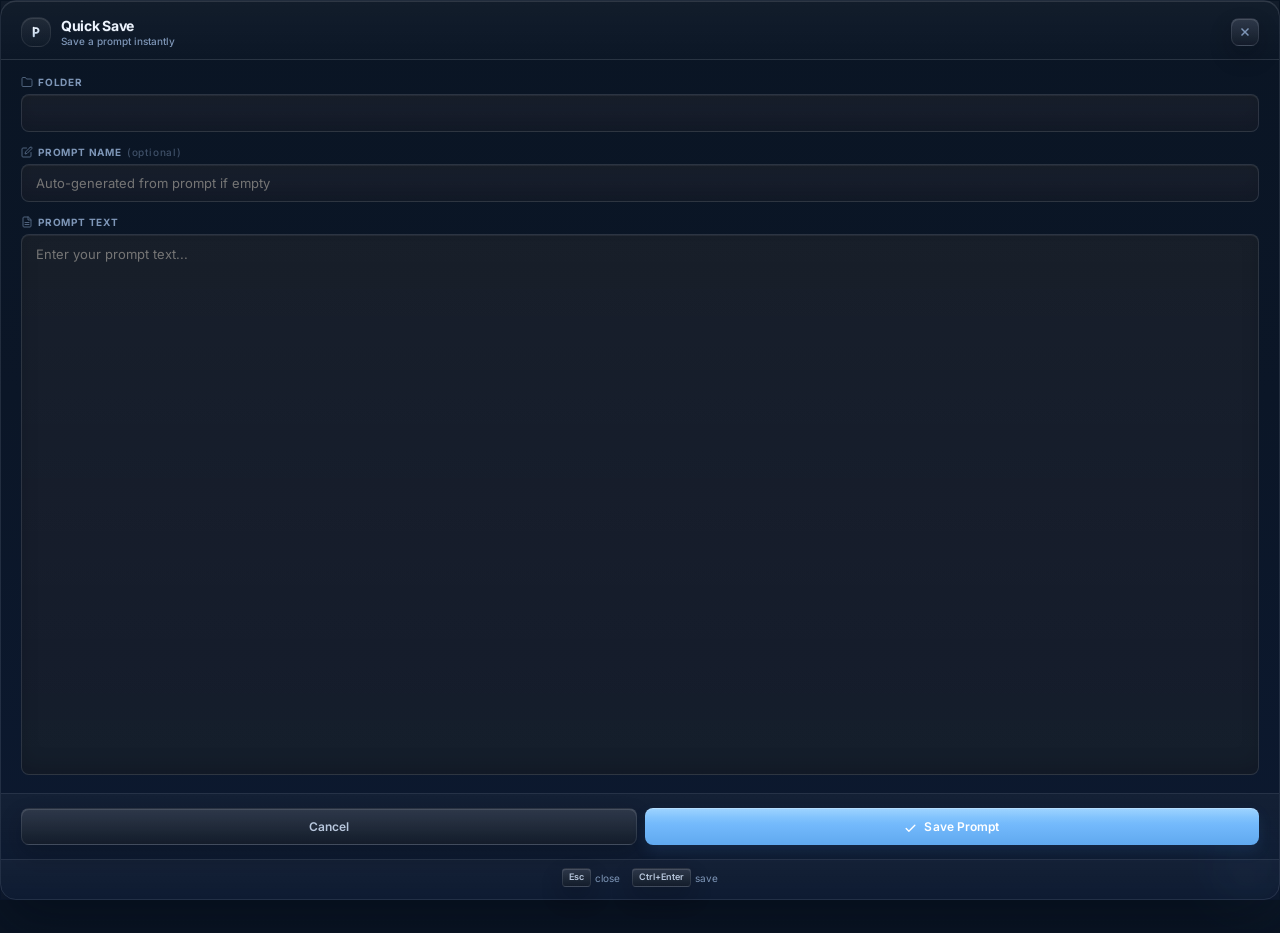
==== renderer/quicksave.html @ 8a91f0d0 "refine app chrome and branding" ====
<!DOCTYPE html>
<html lang="en" data-theme="dark">

<head>
    <meta charset="UTF-8">
    <meta name="viewport" content="width=device-width, initial-scale=1.0">
    <title>Quick Save</title>
    <link rel="preconnect" href="https://fonts.googleapis.com">
    <link rel="preconnect" href="https://fonts.gstatic.com" crossorigin>
    <link href="https://fonts.googleapis.com/css2?family=Inter:wght@300;400;500;600;700&display=swap" rel="stylesheet">
    <style>
        :root {
            --font: 'Inter', -apple-system, BlinkMacSystemFont, sans-serif;
            --bg-base: #0f1117;
            --bg-surface: #161822;
            --bg-elevated: #1c1f2e;
            --bg-input: #13151f;
            --border: rgba(255, 255, 255, 0.06);
            --border-focus: #5b8af5;
            --text-primary: #e8eaf0;
            --text-secondary: #8b90aa;
            --text-tertiary: #585d78;
            --accent: #5b8af5;
            --accent-hover: #4a7aee;
            --accent-glow: rgba(91, 138, 245, 0.15);
            --accent-subtle: rgba(91, 138, 245, 0.08);
            --danger: #e53e3e;
            --success: #38c97a;
            --radius: 12px;
            --radius-sm: 10px;
            --radius-xs: 8px;
            --transition: all 200ms cubic-bezier(0.4, 0, 0.2, 1);
        }

        * {
            margin: 0;
            padding: 0;
            box-sizing: border-box;
        }

        body {
            font-family: var(--font);
            background: var(--bg-base);
            color: var(--text-primary);
            display: flex;
            flex-direction: column;
            height: 100vh;
            overflow: hidden;
            border-radius: 16px;
            border: 1px solid var(--border);
            animation: windowEntry 0.35s cubic-bezier(0.34, 1.56, 0.64, 1) both;
        }

        @keyframes windowEntry {
            from {
                opacity: 0;
                transform: scale(0.92) translateY(8px);
            }

            to {
                opacity: 1;
                transform: scale(1) translateY(0);
            }
        }

        /* ─── Header ─── */
        .qs-header {
            display: flex;
            align-items: center;
            justify-content: space-between;
            padding: 16px 20px 12px;
            cursor: move;
            border-bottom: 1px solid var(--border);
            background: linear-gradient(180deg, rgba(91, 138, 245, 0.04) 0%, transparent 100%);
        }

        .qs-brand {
            display: flex;
            align-items: center;
            gap: 10px;
        }

        .qs-icon-wrap {
            width: 32px;
            height: 32px;
            background: var(--accent-subtle);
            border: 1px solid rgba(91, 138, 245, 0.15);
            border-radius: var(--radius-xs);
            display: flex;
            align-items: center;
            justify-content: center;
        }

        .qs-icon-wrap svg {
            width: 16px;
            height: 16px;
            color: var(--accent);
        }

        .qs-title {
            font-size: 14px;
            font-weight: 700;
            color: var(--text-primary);
            letter-spacing: -0.2px;
        }

        .qs-subtitle {
            font-size: 10px;
            font-weight: 500;
            color: var(--text-tertiary);
            margin-top: 1px;
        }

        .qs-close {
            width: 28px;
            height: 28px;
            border: none;
            background: transparent;
            color: var(--text-tertiary);
            border-radius: var(--radius-xs);
            cursor: pointer;
            display: flex;
            align-items: center;
            justify-content: center;
            transition: var(--transition);
        }

        .qs-close:hover {
            background: rgba(229, 62, 62, 0.12);
            color: var(--danger);
        }

        /* ─── Body ─── */
        .qs-body {
            flex: 1;
            padding: 16px 20px;
            display: flex;
            flex-direction: column;
            gap: 14px;
            overflow-y: auto;
        }

        /* ─── Fields ─── */
        .qs-field {
            position: relative;
        }

        .qs-field label {
            display: flex;
            align-items: center;
            gap: 5px;
            font-size: 10px;
            font-weight: 700;
            letter-spacing: 0.8px;
            text-transform: uppercase;
            color: var(--text-tertiary);
            margin-bottom: 6px;
        }

        .qs-field label svg {
            width: 12px;
            height: 12px;
            opacity: 0.6;
        }

        .qs-field select,
        .qs-field input,
        .qs-field textarea {
            width: 100%;
            background: var(--bg-input);
            border: 1px solid var(--border);
            color: var(--text-primary);
            font-family: var(--font);
            font-size: 13px;
            font-weight: 400;
            padding: 10px 14px;
            border-radius: var(--radius-xs);
            outline: none;
            transition: var(--transition);
            resize: none;
        }

        .qs-field select:hover,
        .qs-field input:hover,
        .qs-field textarea:hover {
            border-color: rgba(255, 255, 255, 0.1);
        }

        .qs-field select:focus,
        .qs-field input:focus,
        .qs-field textarea:focus {
            border-color: var(--border-focus);
            box-shadow: 0 0 0 3px var(--accent-glow);
            background: var(--bg-elevated);
        }

        .qs-field textarea {
            flex: 1;
            min-height: 180px;
            line-height: 1.5;
        }

        .qs-field select {
            cursor: pointer;
            -webkit-appearance: none;
            appearance: none;
            background-image: url("data:image/svg+xml,%3Csvg xmlns='http://www.w3.org/2000/svg' width='12' height='12' viewBox='0 0 24 24' fill='none' stroke='%235b8af5' stroke-width='2.5'%3E%3Cpolyline points='6 9 12 15 18 9'/%3E%3C/svg%3E");
            background-repeat: no-repeat;
            background-position: right 12px center;
            padding-right: 32px;
        }

        /* ─── Footer ─── */
        .qs-footer {
            display: flex;
            gap: 8px;
            padding: 14px 20px;
            margin-top: 2px;
            border-top: 1px solid var(--border);
        }

        .qs-btn {
            flex: 1;
            padding: 10px;
            border: none;
            border-radius: var(--radius-xs);
            font-family: var(--font);
            font-size: 12px;
            font-weight: 600;
            cursor: pointer;
            transition: var(--transition);
            letter-spacing: 0.1px;
        }

        .qs-btn-cancel {
            background: var(--bg-elevated);
            color: var(--text-secondary);
            border: 1px solid var(--border);
        }

        .qs-btn-cancel:hover {
            background: rgba(255, 255, 255, 0.04);
            color: var(--text-primary);
            border-color: rgba(255, 255, 255, 0.1);
        }

        .qs-btn-save {
            background: linear-gradient(135deg, var(--accent) 0%, #4a7aee 100%);
            color: white;
            box-shadow: 0 2px 8px var(--accent-glow);
            position: relative;
            overflow: hidden;
        }

        .qs-btn-save::before {
            content: '';
            position: absolute;
            inset: 0;
            background: linear-gradient(135deg, rgba(255, 255, 255, 0.1) 0%, transparent 60%);
            opacity: 0;
            transition: opacity 200ms;
        }

        .qs-btn-save:hover {
            transform: translateY(-1px);
            box-shadow: 0 4px 16px rgba(91, 138, 245, 0.3);
        }

        .qs-btn-save:hover::before {
            opacity: 1;
        }

        .qs-btn-save:active {
            transform: translateY(0);
        }

        .qs-btn-save .btn-icon {
            display: inline-flex;
            margin-right: 4px;
            vertical-align: middle;
        }

        .qs-btn-save .btn-icon svg {
            width: 13px;
            height: 13px;
        }

        /* ─── Hint Bar ─── */
        .qs-hint {
            display: flex;
            align-items: center;
            justify-content: center;
            gap: 12px;
            font-size: 10px;
            color: var(--text-tertiary);
            padding: 8px 20px 12px;
            border-top: 1px solid var(--border);
            background: rgba(255, 255, 255, 0.01);
        }

        .qs-hint span {
            display: flex;
            align-items: center;
            gap: 4px;
        }

        kbd {
            display: inline-flex;
            align-items: center;
            padding: 2px 6px;
            font-size: 9px;
            font-family: var(--font);
            font-weight: 600;
            background: var(--bg-elevated);
            border: 1px solid var(--border);
            border-radius: 4px;
            color: var(--text-secondary);
            line-height: 1.4;
        }

        /* ─── Toast ─── */
        .qs-toast {
            position: fixed;
            bottom: 16px;
            left: 50%;
            transform: translateX(-50%) translateY(50px);
            background: var(--success);
            color: white;
            padding: 8px 20px;
            border-radius: 20px;
            font-size: 12px;
            font-weight: 600;
            opacity: 0;
            transition: all 350ms cubic-bezier(0.34, 1.56, 0.64, 1);
            pointer-events: none;
            display: flex;
            align-items: center;
            gap: 6px;
            box-shadow: 0 4px 16px rgba(56, 201, 122, 0.3);
        }

        .qs-toast svg {
            width: 14px;
            height: 14px;
        }

        .qs-toast.visible {
            transform: translateX(-50%) translateY(0);
            opacity: 1;
        }

        /* ─── Scrollbar ─── */
        ::-webkit-scrollbar {
            width: 4px;
        }

        ::-webkit-scrollbar-track {
            background: transparent;
        }

        ::-webkit-scrollbar-thumb {
            background: rgba(255, 255, 255, 0.08);
            border-radius: 2px;
        }
    </style>
    <style>
        [data-theme="dark"] {
            --bg-base: #08111d;
            --bg-surface: rgba(16, 26, 42, 0.76);
            --bg-elevated: rgba(12, 22, 36, 0.92);
            --bg-input: rgba(10, 19, 33, 0.94);
            --border: rgba(223, 238, 255, 0.14);
            --border-focus: rgba(121, 191, 255, 0.44);
            --text-primary: #eef5ff;
            --text-secondary: #b8c7dd;
            --text-tertiary: #7e96b7;
            --accent: #79bfff;
            --accent-hover: #9bd2ff;
            --accent-glow: rgba(121, 191, 255, 0.22);
            --accent-subtle: rgba(121, 191, 255, 0.14);
            --danger: #ff7f8c;
            --success: #6fe0a7;
            --shell-face: linear-gradient(180deg, rgba(255, 255, 255, 0.16) 0%, rgba(255, 255, 255, 0.05) 26%, rgba(255, 255, 255, 0.02) 100%),
                linear-gradient(160deg, rgba(22, 37, 61, 0.88) 0%, rgba(9, 17, 31, 0.96) 100%);
            --button-face: linear-gradient(180deg, rgba(255, 255, 255, 0.14) 0%, rgba(255, 255, 255, 0.035) 100%),
                linear-gradient(180deg, rgba(23, 37, 60, 0.9) 0%, rgba(11, 19, 33, 0.96) 100%);
            --button-face-pressed: linear-gradient(180deg, rgba(255, 255, 255, 0.04) 0%, rgba(255, 255, 255, 0.01) 100%),
                linear-gradient(180deg, rgba(10, 17, 30, 0.99) 0%, rgba(17, 29, 46, 0.92) 100%);
            --button-accent: linear-gradient(180deg, rgba(255, 255, 255, 0.24) 0%, rgba(255, 255, 255, 0.06) 34%, rgba(255, 255, 255, 0) 100%),
                linear-gradient(180deg, #8ccaff 0%, #5eaaf8 48%, #3475c9 100%);
            --button-accent-hover: linear-gradient(180deg, rgba(255, 255, 255, 0.28) 0%, rgba(255, 255, 255, 0.08) 34%, rgba(255, 255, 255, 0) 100%),
                linear-gradient(180deg, #9fd6ff 0%, #70bbff 48%, #3f87db 100%);
            --input-face: linear-gradient(180deg, rgba(255, 255, 255, 0.085) 0%, rgba(255, 255, 255, 0.02) 100%),
                linear-gradient(180deg, rgba(10, 19, 33, 0.98) 0%, rgba(17, 28, 45, 0.9) 100%);
            --shadow-soft: 0 14px 30px rgba(3, 9, 22, 0.34),
                -6px -6px 18px rgba(129, 177, 235, 0.08),
                inset 0 1px 0 rgba(255, 255, 255, 0.12);
            --shadow-button: 10px 12px 24px rgba(0, 0, 0, 0.36),
                -8px -8px 20px rgba(113, 167, 226, 0.07),
                inset 1px 1px 0 rgba(255, 255, 255, 0.16),
                inset -10px -10px 18px rgba(255, 255, 255, 0.02);
            --shadow-inset: inset 12px 12px 22px rgba(2, 8, 20, 0.28),
                inset -10px -10px 18px rgba(122, 173, 230, 0.05),
                inset 1px 1px 0 rgba(255, 255, 255, 0.08);
            --shadow-strong: 0 42px 90px rgba(1, 8, 22, 0.58),
                -18px -18px 40px rgba(117, 173, 236, 0.09),
                inset 1px 1px 0 rgba(255, 255, 255, 0.2);
        }

        [data-theme="light"] {
            --bg-base: #dce6f3;
            --bg-surface: rgba(249, 252, 255, 0.78);
            --bg-elevated: rgba(240, 245, 252, 0.94);
            --bg-input: rgba(236, 242, 250, 0.95);
            --border: rgba(255, 255, 255, 0.72);
            --border-focus: rgba(75, 143, 221, 0.34);
            --text-primary: #17324d;
            --text-secondary: #516884;
            --text-tertiary: #7c91ab;
            --accent: #4b8fdd;
            --accent-hover: #347fd2;
            --accent-glow: rgba(75, 143, 221, 0.18);
            --accent-subtle: rgba(75, 143, 221, 0.12);
            --danger: #d95065;
            --success: #2d9b63;
            --shell-face: linear-gradient(180deg, rgba(255, 255, 255, 0.98) 0%, rgba(255, 255, 255, 0.76) 100%),
                linear-gradient(160deg, rgba(242, 247, 253, 0.95) 0%, rgba(229, 236, 246, 0.92) 100%);
            --button-face: linear-gradient(180deg, rgba(255, 255, 255, 0.98) 0%, rgba(255, 255, 255, 0.72) 100%),
                linear-gradient(180deg, rgba(238, 244, 252, 0.99) 0%, rgba(224, 232, 244, 0.92) 100%);
            --button-face-pressed: linear-gradient(180deg, rgba(255, 255, 255, 0.42) 0%, rgba(255, 255, 255, 0.08) 100%),
                linear-gradient(180deg, rgba(222, 230, 242, 0.98) 0%, rgba(235, 241, 249, 0.94) 100%);
            --button-accent: linear-gradient(180deg, rgba(255, 255, 255, 0.9) 0%, rgba(255, 255, 255, 0.22) 30%, rgba(255, 255, 255, 0) 100%),
                linear-gradient(180deg, #89c7ff 0%, #4f97e4 46%, #2e70bc 100%);
            --button-accent-hover: linear-gradient(180deg, rgba(255, 255, 255, 0.94) 0%, rgba(255, 255, 255, 0.28) 30%, rgba(255, 255, 255, 0) 100%),
                linear-gradient(180deg, #9cd3ff 0%, #5ea7f3 46%, #347dcb 100%);
            --input-face: linear-gradient(180deg, rgba(255, 255, 255, 0.98) 0%, rgba(255, 255, 255, 0.64) 100%),
                linear-gradient(180deg, rgba(235, 241, 249, 0.99) 0%, rgba(224, 232, 244, 0.9) 100%);
            --shadow-soft: 8px 8px 16px rgba(171, 186, 212, 0.45),
                -8px -8px 16px rgba(255, 255, 255, 0.94),
                inset 1px 1px 0 rgba(255, 255, 255, 0.9);
            --shadow-button: 10px 10px 20px rgba(183, 196, 221, 0.55),
                -10px -10px 18px rgba(255, 255, 255, 0.98),
                inset 1px 1px 0 rgba(255, 255, 255, 0.98);
            --shadow-inset: inset 10px 10px 20px rgba(181, 194, 219, 0.45),
                inset -10px -10px 18px rgba(255, 255, 255, 0.92),
                inset 1px 1px 0 rgba(255, 255, 255, 0.82);
            --shadow-strong: 32px 32px 74px rgba(166, 182, 208, 0.62),
                -24px -24px 48px rgba(255, 255, 255, 0.98),
                inset 1px 1px 0 rgba(255, 255, 255, 0.98);
        }

        body {
            position: relative;
            background: var(--shell-face);
            border: 1px solid var(--border);
            box-shadow: var(--shadow-strong);
        }

        [data-theme="dark"] body {
            background:
                radial-gradient(circle at 14% 10%, rgba(110, 185, 255, 0.18) 0%, transparent 25%),
                radial-gradient(circle at 84% 12%, rgba(255, 255, 255, 0.07) 0%, transparent 22%),
                linear-gradient(160deg, #07111e 0%, #0b1728 46%, #0d1c31 100%);
        }

        [data-theme="light"] body {
            background:
                radial-gradient(circle at 15% 12%, rgba(125, 177, 235, 0.28) 0%, transparent 28%),
                radial-gradient(circle at 85% 14%, rgba(255, 255, 255, 0.88) 0%, transparent 26%),
                linear-gradient(160deg, #e8eff8 0%, #d7e3f1 48%, #e7eef9 100%);
        }

        body::before,
        body::after {
            content: '';
            position: absolute;
            border-radius: 50%;
            pointer-events: none;
            filter: blur(16px);
        }

        body::before {
            width: 220px;
            height: 220px;
            top: -100px;
            left: -80px;
            background: radial-gradient(circle, rgba(150, 206, 255, 0.3) 0%, rgba(150, 206, 255, 0) 70%);
        }

        body::after {
            width: 180px;
            height: 180px;
            right: -70px;
            bottom: -70px;
            background: radial-gradient(circle, rgba(255, 255, 255, 0.22) 0%, rgba(255, 255, 255, 0) 72%);
        }

        .qs-header,
        .qs-footer,
        .qs-hint {
            background: linear-gradient(180deg, rgba(255, 255, 255, 0.08) 0%, rgba(255, 255, 255, 0.02) 100%);
            border-color: var(--border);
            backdrop-filter: blur(18px) saturate(135%);
            -webkit-backdrop-filter: blur(18px) saturate(135%);
        }

        .qs-icon-wrap,
        .qs-close,
        .qs-btn-cancel,
        .qs-field select,
        .qs-field input,
        .qs-field textarea,
        kbd {
            background: var(--button-face);
            border: 1px solid var(--border);
            box-shadow: var(--shadow-button);
        }

        .qs-field select,
        .qs-field input,
        .qs-field textarea {
            background: var(--input-face);
            box-shadow: var(--shadow-inset);
        }

        .qs-field select:focus,
        .qs-field input:focus,
        .qs-field textarea:focus {
            border-color: var(--border-focus);
            box-shadow: var(--shadow-inset), 0 0 0 3px var(--accent-glow);
        }

        .qs-icon-wrap {
            background: var(--button-face);
            border: 1px solid var(--border);
            box-shadow: var(--shadow-button);
        }

        .qs-logo {
            width: 18px;
            height: 18px;
            display: block;
        }

        .qs-close:hover,
        .qs-btn-cancel:hover {
            background: var(--button-face);
            box-shadow: var(--shadow-soft);
            transform: translateY(-1px);
        }

        .qs-btn-save {
            background: var(--button-accent);
            border: 1px solid rgba(255, 255, 255, 0.22);
            box-shadow: var(--shadow-button), 0 14px 28px var(--accent-glow);
        }

        .qs-btn-save:hover {
            background: var(--button-accent-hover);
            box-shadow: var(--shadow-strong), 0 16px 30px var(--accent-glow);
            transform: translateY(-2px);
        }

        .qs-btn-save:active,
        .qs-btn-cancel:active,
        .qs-close:active {
            background: var(--button-face-pressed);
            box-shadow: var(--shadow-inset);
            transform: translateY(1px) scale(0.98);
        }

        .qs-toast {
            background: var(--button-accent);
            border: 1px solid rgba(255, 255, 255, 0.2);
            box-shadow: var(--shadow-strong);
        }

        .qs-title {
            letter-spacing: -0.02em;
            text-shadow: 0 1px 0 rgba(255, 255, 255, 0.08);
        }
    </style>
    <style>
        [data-theme="dark"] {
            --bg-base: #0a1524;
            --bg-surface: rgba(16, 24, 38, 0.82);
            --bg-elevated: rgba(12, 19, 31, 0.94);
            --bg-input: rgba(12, 19, 31, 0.96);
            --border: rgba(223, 238, 255, 0.11);
            --border-focus: rgba(116, 182, 246, 0.32);
            --accent: #74b6f6;
            --accent-hover: #5ca7f0;
            --accent-glow: rgba(116, 182, 246, 0.16);
            --accent-subtle: rgba(116, 182, 246, 0.12);
            --shell-face: linear-gradient(180deg, rgba(255, 255, 255, 0.08) 0%, rgba(255, 255, 255, 0.02) 28%, rgba(255, 255, 255, 0.01) 100%),
                linear-gradient(180deg, rgba(18, 28, 43, 0.94) 0%, rgba(11, 18, 30, 0.98) 100%);
            --button-face: linear-gradient(180deg, rgba(255, 255, 255, 0.1) 0%, rgba(255, 255, 255, 0.025) 100%),
                linear-gradient(180deg, rgba(24, 35, 54, 0.92) 0%, rgba(14, 23, 37, 0.96) 100%);
            --button-face-pressed: linear-gradient(180deg, rgba(255, 255, 255, 0.03) 0%, rgba(255, 255, 255, 0.008) 100%),
                linear-gradient(180deg, rgba(12, 19, 31, 0.98) 0%, rgba(18, 28, 43, 0.96) 100%);
            --button-accent: linear-gradient(180deg, rgba(255, 255, 255, 0.18) 0%, rgba(255, 255, 255, 0.04) 34%, rgba(255, 255, 255, 0) 100%),
                linear-gradient(180deg, #85c1fb 0%, #5d9fe3 52%, #3f7fbe 100%);
            --button-accent-hover: linear-gradient(180deg, rgba(255, 255, 255, 0.2) 0%, rgba(255, 255, 255, 0.05) 34%, rgba(255, 255, 255, 0) 100%),
                linear-gradient(180deg, #8ec7fd 0%, #68a9ea 52%, #4687c8 100%);
            --input-face: linear-gradient(180deg, rgba(255, 255, 255, 0.055) 0%, rgba(255, 255, 255, 0.015) 100%),
                linear-gradient(180deg, rgba(11, 18, 30, 0.98) 0%, rgba(17, 26, 41, 0.96) 100%);
            --shadow-soft: 0 10px 22px rgba(3, 9, 18, 0.22),
                inset 0 1px 0 rgba(255, 255, 255, 0.08);
            --shadow-button: 0 10px 22px rgba(3, 9, 18, 0.24),
                inset 0 1px 0 rgba(255, 255, 255, 0.12);
            --shadow-inset: inset 0 1px 0 rgba(255, 255, 255, 0.06),
                inset 0 -10px 18px rgba(0, 0, 0, 0.14);
            --shadow-strong: 0 26px 56px rgba(2, 8, 18, 0.4),
                inset 0 1px 0 rgba(255, 255, 255, 0.12);
        }

        [data-theme="light"] {
            --bg-base: #e5edf7;
            --bg-surface: rgba(248, 251, 255, 0.86);
            --bg-elevated: rgba(240, 245, 251, 0.95);
            --bg-input: rgba(236, 242, 249, 0.96);
            --border: rgba(255, 255, 255, 0.68);
            --border-focus: rgba(77, 142, 216, 0.26);
            --accent: #4d8ed8;
            --accent-hover: #417fc6;
            --accent-glow: rgba(77, 142, 216, 0.12);
            --accent-subtle: rgba(77, 142, 216, 0.1);
            --shell-face: linear-gradient(180deg, rgba(255, 255, 255, 0.92) 0%, rgba(255, 255, 255, 0.74) 100%),
                linear-gradient(180deg, rgba(241, 246, 252, 0.96) 0%, rgba(232, 238, 247, 0.96) 100%);
            --button-face: linear-gradient(180deg, rgba(255, 255, 255, 0.94) 0%, rgba(255, 255, 255, 0.72) 100%),
                linear-gradient(180deg, rgba(239, 244, 251, 0.98) 0%, rgba(229, 235, 245, 0.96) 100%);
            --button-face-pressed: linear-gradient(180deg, rgba(255, 255, 255, 0.3) 0%, rgba(255, 255, 255, 0.08) 100%),
                linear-gradient(180deg, rgba(227, 234, 244, 0.98) 0%, rgba(236, 242, 249, 0.96) 100%);
            --button-accent: linear-gradient(180deg, rgba(255, 255, 255, 0.82) 0%, rgba(255, 255, 255, 0.18) 34%, rgba(255, 255, 255, 0) 100%),
                linear-gradient(180deg, #8ec8ff 0%, #5a9de0 52%, #3d7dc0 100%);
            --button-accent-hover: linear-gradient(180deg, rgba(255, 255, 255, 0.88) 0%, rgba(255, 255, 255, 0.2) 34%, rgba(255, 255, 255, 0) 100%),
                linear-gradient(180deg, #97ceff 0%, #64a6e7 52%, #4786c7 100%);
            --input-face: linear-gradient(180deg, rgba(255, 255, 255, 0.96) 0%, rgba(255, 255, 255, 0.7) 100%),
                linear-gradient(180deg, rgba(236, 241, 248, 0.98) 0%, rgba(229, 235, 244, 0.96) 100%);
            --shadow-soft: 0 8px 18px rgba(178, 190, 210, 0.24),
                inset 0 1px 0 rgba(255, 255, 255, 0.78);
            --shadow-button: 0 8px 18px rgba(178, 190, 210, 0.28),
                inset 0 1px 0 rgba(255, 255, 255, 0.9);
            --shadow-inset: inset 0 1px 0 rgba(255, 255, 255, 0.82),
                inset 0 -10px 18px rgba(176, 188, 208, 0.18);
            --shadow-strong: 0 24px 52px rgba(170, 182, 202, 0.34),
                inset 0 1px 0 rgba(255, 255, 255, 0.95);
        }

        [data-theme="dark"] body {
            background: linear-gradient(180deg, #0a1524 0%, #0b1627 44%, #0c1930 100%);
        }

        [data-theme="light"] body {
            background: linear-gradient(180deg, #e5edf7 0%, #dee7f3 42%, #e7eef8 100%);
        }

        body::before {
            width: 120px;
            height: 120px;
            top: auto;
            left: auto;
            right: -30px;
            bottom: -24px;
            opacity: 0.18;
            filter: blur(30px);
        }

        body::after {
            display: none;
        }

        .qs-header,
        .qs-footer,
        .qs-hint {
            background: linear-gradient(180deg, rgba(255, 255, 255, 0.035) 0%, rgba(255, 255, 255, 0.01) 100%);
        }

        .qs-btn-save {
            box-shadow: var(--shadow-button), 0 8px 18px var(--accent-glow);
        }

        .qs-btn-save:hover {
            box-shadow: var(--shadow-button), 0 10px 22px var(--accent-glow);
            transform: translateY(-1px);
        }

        .qs-close:hover,
        .qs-btn-cancel:hover {
            transform: translateY(-1px);
        }
    </style>
    <style>
        .qs-icon-wrap {
            width: 30px;
            height: 30px;
            border-radius: 12px;
            background: linear-gradient(180deg, rgba(255, 255, 255, 0.07) 0%, rgba(255, 255, 255, 0.015) 100%);
            border-color: rgba(255, 255, 255, 0.08);
            box-shadow: inset 0 1px 0 rgba(255, 255, 255, 0.1);
        }

        .qs-logo {
            width: 16px;
            height: 16px;
        }

        .qs-btn-save::before {
            display: none;
        }

        .qs-btn-save {
            border: none;
            background: linear-gradient(180deg, #79b7f4 0%, #69a9e7 100%);
            box-shadow: 0 8px 18px rgba(44, 101, 161, 0.16), inset 0 1px 0 rgba(255, 255, 255, 0.18);
        }

        .qs-btn-save:hover {
            background: linear-gradient(180deg, #82bdf8 0%, #73b0ec 100%);
            box-shadow: 0 10px 20px rgba(44, 101, 161, 0.18), inset 0 1px 0 rgba(255, 255, 255, 0.2);
        }
    </style>
    <style>
        .qs-btn-save {
            background: linear-gradient(180deg, #8dcbff 0%, #72b8fb 58%, #67aff4 100%);
            box-shadow: 0 8px 18px rgba(63, 127, 198, 0.18);
        }

        .qs-btn-save:hover {
            background: linear-gradient(180deg, #97d0ff 0%, #7dc0ff 58%, #72b8fb 100%);
            box-shadow: 0 10px 20px rgba(63, 127, 198, 0.2);
        }

        .qs-btn-save:active {
            background: linear-gradient(180deg, #83c1f6 0%, #6daee9 100%);
            box-shadow: 0 5px 12px rgba(63, 127, 198, 0.14);
        }
    </style>
    <style>
        .qs-icon-wrap {
            overflow: hidden;
        }

        .qs-logo {
            display: block;
            object-fit: contain;
            object-position: center;
        }

        .qs-btn-save {
            background:
                linear-gradient(180deg, rgba(255, 255, 255, 0.18) 0%, rgba(255, 255, 255, 0.045) 24%, rgba(255, 255, 255, 0) 40%),
                linear-gradient(180deg, #8acbff 0%, #72b8fb 48%, #60a9ef 100%);
            border: none;
            box-shadow:
                0 6px 14px rgba(57, 120, 190, 0.14),
                inset 0 1px 0 rgba(255, 255, 255, 0.24);
        }

        .qs-btn-save:hover {
            background:
                linear-gradient(180deg, rgba(255, 255, 255, 0.2) 0%, rgba(255, 255, 255, 0.06) 26%, rgba(255, 255, 255, 0) 44%),
                linear-gradient(180deg, #92d1ff 0%, #79befd 48%, #68b0f3 100%);
            box-shadow:
                0 8px 18px rgba(57, 120, 190, 0.16),
                inset 0 1px 0 rgba(255, 255, 255, 0.26);
        }

        .qs-btn-save:active {
            background:
                linear-gradient(180deg, rgba(255, 255, 255, 0.1) 0%, rgba(255, 255, 255, 0.025) 20%, rgba(255, 255, 255, 0) 38%),
                linear-gradient(180deg, #78b8f0 0%, #64a9e8 100%);
            box-shadow:
                0 4px 10px rgba(57, 120, 190, 0.1),
                inset 0 1px 0 rgba(255, 255, 255, 0.16);
        }
    </style>
</head>

<body>
    <div class="qs-header" data-tauri-drag-region>
        <div class="qs-brand">
            <div class="qs-icon-wrap">
                <img class="qs-logo" src="logo-mark.svg" alt="Prompt Library logo">
            </div>
            <div>
                <div class="qs-title">Quick Save</div>
                <div class="qs-subtitle">Save a prompt instantly</div>
            </div>
        </div>
        <button class="qs-close" id="qsClose" title="Close (Esc)">
            <svg viewBox="0 0 12 12" width="12" height="12">
                <line x1="2.5" y1="2.5" x2="9.5" y2="9.5" stroke="currentColor" stroke-width="1.5" />
                <line x1="9.5" y1="2.5" x2="2.5" y2="9.5" stroke="currentColor" stroke-width="1.5" />
            </svg>
        </button>
    </div>

    <div class="qs-body">
        <div class="qs-field">
            <label>
                <svg viewBox="0 0 24 24" fill="none" stroke="currentColor" stroke-width="2" stroke-linecap="round"
                    stroke-linejoin="round">
                    <path d="M22 19a2 2 0 0 1-2 2H4a2 2 0 0 1-2-2V5a2 2 0 0 1 2-2h5l2 3h9a2 2 0 0 1 2 2z" />
                </svg>
                Folder
            </label>
            <select id="qsFolder"></select>
        </div>
        <div class="qs-field">
            <label>
                <svg viewBox="0 0 24 24" fill="none" stroke="currentColor" stroke-width="2" stroke-linecap="round"
                    stroke-linejoin="round">
                    <path d="M11 4H4a2 2 0 0 0-2 2v14a2 2 0 0 0 2 2h14a2 2 0 0 0 2-2v-7" />
                    <path d="M18.5 2.5a2.121 2.121 0 0 1 3 3L12 15l-4 1 1-4 9.5-9.5z" />
                </svg>
                Prompt Name <span style="opacity:0.45; font-weight:500; text-transform:none;">(optional)</span>
            </label>
            <input type="text" id="qsName" placeholder="Auto-generated from prompt if empty" autocomplete="off">
        </div>
        <div class="qs-field" style="flex:1; display:flex; flex-direction:column;">
            <label>
                <svg viewBox="0 0 24 24" fill="none" stroke="currentColor" stroke-width="2" stroke-linecap="round"
                    stroke-linejoin="round">
                    <path d="M14 2H6a2 2 0 0 0-2 2v16a2 2 0 0 0 2 2h12a2 2 0 0 0 2-2V8z" />
                    <polyline points="14 2 14 8 20 8" />
                    <line x1="16" y1="13" x2="8" y2="13" />
                    <line x1="16" y1="17" x2="8" y2="17" />
                </svg>
                Prompt Text
            </label>
            <textarea id="qsText" placeholder="Enter your prompt text..."></textarea>
        </div>
    </div>

    <div class="qs-footer">
        <button class="qs-btn qs-btn-cancel" id="qsCancel">Cancel</button>
        <button class="qs-btn qs-btn-save" id="qsSave">
            <span class="btn-icon">
                <svg viewBox="0 0 24 24" fill="none" stroke="currentColor" stroke-width="2.5" stroke-linecap="round"
                    stroke-linejoin="round">
                    <polyline points="20 6 9 17 4 12" />
                </svg>
            </span>
            Save Prompt
        </button>
    </div>

    <div class="qs-hint">
        <span><kbd>Esc</kbd> close</span>
        <span><kbd>Ctrl+Enter</kbd> save</span>
    </div>

    <div class="qs-toast" id="qsToast">
        <svg viewBox="0 0 24 24" fill="none" stroke="currentColor" stroke-width="2.5" stroke-linecap="round"
            stroke-linejoin="round">
            <polyline points="20 6 9 17 4 12" />
        </svg>
        Saved!
    </div>

    <script src="quicksave.js" defer></script>
</body>

</html>
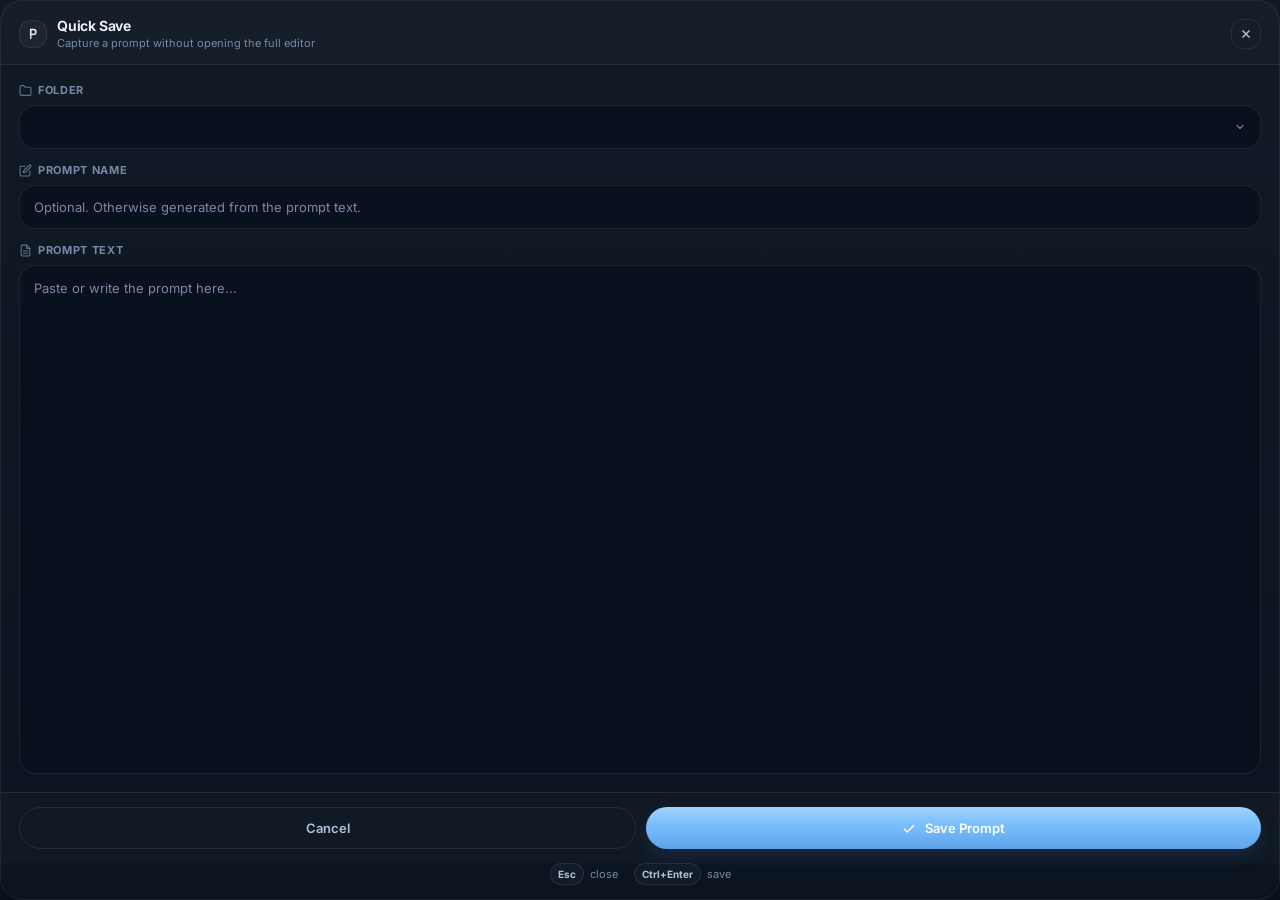
==== commit b8ad6a2e: "refresh quick save and light mode polish" ====
--- a/renderer/quicksave.html
+++ b/renderer/quicksave.html
@@ -7,336 +7,361 @@
     <title>Quick Save</title>
     <link rel="preconnect" href="https://fonts.googleapis.com">
     <link rel="preconnect" href="https://fonts.gstatic.com" crossorigin>
-    <link href="https://fonts.googleapis.com/css2?family=Inter:wght@300;400;500;600;700&display=swap" rel="stylesheet">
+    <link href="https://fonts.googleapis.com/css2?family=Inter:wght@400;500;600;700&display=swap" rel="stylesheet">
     <style>
         :root {
-            --font: 'Inter', -apple-system, BlinkMacSystemFont, sans-serif;
-            --bg-base: #0f1117;
-            --bg-surface: #161822;
-            --bg-elevated: #1c1f2e;
-            --bg-input: #13151f;
-            --border: rgba(255, 255, 255, 0.06);
-            --border-focus: #5b8af5;
-            --text-primary: #e8eaf0;
-            --text-secondary: #8b90aa;
-            --text-tertiary: #585d78;
-            --accent: #5b8af5;
-            --accent-hover: #4a7aee;
-            --accent-glow: rgba(91, 138, 245, 0.15);
-            --accent-subtle: rgba(91, 138, 245, 0.08);
-            --danger: #e53e3e;
-            --success: #38c97a;
-            --radius: 12px;
-            --radius-sm: 10px;
-            --radius-xs: 8px;
-            --transition: all 200ms cubic-bezier(0.4, 0, 0.2, 1);
-        }
-
-        * {
+            --font: 'Inter', -apple-system, BlinkMacSystemFont, 'Segoe UI', sans-serif;
+            --radius-sm: 12px;
+            --radius-md: 16px;
+            --radius-lg: 22px;
+            --transition: 180ms cubic-bezier(0.4, 0, 0.2, 1);
+        }
+
+        [data-theme="dark"] {
+            --bg-base: #08111d;
+            --bg-shell: rgba(12, 20, 33, 0.96);
+            --bg-surface: rgba(20, 29, 44, 0.92);
+            --bg-input: rgba(10, 18, 30, 0.94);
+            --bg-subtle: rgba(255, 255, 255, 0.035);
+            --border: rgba(255, 255, 255, 0.08);
+            --border-strong: rgba(255, 255, 255, 0.12);
+            --text-primary: #edf4ff;
+            --text-secondary: #b3c2d9;
+            --text-tertiary: #7789a6;
+            --accent: #74b6f6;
+            --accent-hover: #66adf2;
+            --accent-soft: rgba(116, 182, 246, 0.14);
+            --shadow-lg: 0 22px 48px rgba(2, 8, 18, 0.42);
+            --shadow-sm: 0 10px 18px rgba(2, 8, 18, 0.18);
+        }
+
+        [data-theme="light"] {
+            --bg-base: #e8eff8;
+            --bg-shell: rgba(248, 251, 255, 0.98);
+            --bg-surface: rgba(255, 255, 255, 0.88);
+            --bg-input: rgba(247, 250, 254, 0.99);
+            --bg-subtle: rgba(29, 58, 90, 0.05);
+            --border: rgba(125, 145, 170, 0.16);
+            --border-strong: rgba(125, 145, 170, 0.22);
+            --text-primary: #17324d;
+            --text-secondary: #4e6682;
+            --text-tertiary: #6f859f;
+            --accent: #4c8bce;
+            --accent-hover: #427dbd;
+            --accent-soft: rgba(76, 139, 206, 0.13);
+            --shadow-lg: 0 22px 46px rgba(176, 188, 208, 0.24);
+            --shadow-sm: 0 10px 20px rgba(176, 188, 208, 0.14);
+        }
+
+        *,
+        *::before,
+        *::after {
+            box-sizing: border-box;
             margin: 0;
             padding: 0;
-            box-sizing: border-box;
+        }
+
+        html,
+        body {
+            height: 100%;
         }
 
         body {
             font-family: var(--font);
-            background: var(--bg-base);
             color: var(--text-primary);
+            background:
+                linear-gradient(180deg, rgba(255, 255, 255, 0.035) 0%, rgba(255, 255, 255, 0.01) 100%),
+                var(--bg-base);
+            border: 1px solid var(--border);
+            border-radius: 22px;
+            overflow: hidden;
             display: flex;
             flex-direction: column;
-            height: 100vh;
-            overflow: hidden;
-            border-radius: 16px;
-            border: 1px solid var(--border);
-            animation: windowEntry 0.35s cubic-bezier(0.34, 1.56, 0.64, 1) both;
-        }
-
-        @keyframes windowEntry {
-            from {
-                opacity: 0;
-                transform: scale(0.92) translateY(8px);
-            }
-
-            to {
-                opacity: 1;
-                transform: scale(1) translateY(0);
-            }
-        }
-
-        /* ─── Header ─── */
+            box-shadow: var(--shadow-lg);
+        }
+
         .qs-header {
             display: flex;
             align-items: center;
             justify-content: space-between;
-            padding: 16px 20px 12px;
+            padding: 16px 18px 14px;
+            border-bottom: 1px solid var(--border);
+            background: rgba(255, 255, 255, 0.02);
             cursor: move;
-            border-bottom: 1px solid var(--border);
-            background: linear-gradient(180deg, rgba(91, 138, 245, 0.04) 0%, transparent 100%);
         }
 
         .qs-brand {
             display: flex;
             align-items: center;
             gap: 10px;
+            min-width: 0;
         }
 
         .qs-icon-wrap {
-            width: 32px;
-            height: 32px;
-            background: var(--accent-subtle);
-            border: 1px solid rgba(91, 138, 245, 0.15);
-            border-radius: var(--radius-xs);
+            width: 28px;
+            height: 28px;
+            border-radius: 12px;
             display: flex;
             align-items: center;
             justify-content: center;
-        }
-
-        .qs-icon-wrap svg {
-            width: 16px;
-            height: 16px;
-            color: var(--accent);
+            background: var(--bg-subtle);
+            border: 1px solid var(--border);
+            flex-shrink: 0;
+        }
+
+        .qs-logo {
+            width: 14px;
+            height: 14px;
+            display: block;
         }
 
         .qs-title {
             font-size: 14px;
-            font-weight: 700;
-            color: var(--text-primary);
-            letter-spacing: -0.2px;
+            font-weight: 650;
+            letter-spacing: -0.015em;
         }
 
         .qs-subtitle {
-            font-size: 10px;
-            font-weight: 500;
+            margin-top: 2px;
+            font-size: 11px;
             color: var(--text-tertiary);
-            margin-top: 1px;
         }
 
         .qs-close {
-            width: 28px;
-            height: 28px;
-            border: none;
+            width: 30px;
+            height: 30px;
+            border-radius: 12px;
+            border: 1px solid var(--border);
             background: transparent;
-            color: var(--text-tertiary);
-            border-radius: var(--radius-xs);
+            color: var(--text-secondary);
+            display: flex;
+            align-items: center;
+            justify-content: center;
             cursor: pointer;
-            display: flex;
-            align-items: center;
-            justify-content: center;
-            transition: var(--transition);
+            transition: background var(--transition), color var(--transition), border-color var(--transition);
         }
 
         .qs-close:hover {
-            background: rgba(229, 62, 62, 0.12);
-            color: var(--danger);
-        }
-
-        /* ─── Body ─── */
+            background: rgba(229, 87, 96, 0.12);
+            border-color: rgba(229, 87, 96, 0.16);
+            color: #ffedf0;
+        }
+
+        [data-theme="light"] .qs-close:hover {
+            color: #c54856;
+        }
+
         .qs-body {
             flex: 1;
-            padding: 16px 20px;
             display: flex;
             flex-direction: column;
             gap: 14px;
+            padding: 18px;
             overflow-y: auto;
         }
 
-        /* ─── Fields ─── */
         .qs-field {
-            position: relative;
+            display: flex;
+            flex-direction: column;
+            gap: 8px;
+        }
+
+        .qs-field--grow {
+            flex: 1;
+            min-height: 0;
         }
 
         .qs-field label {
             display: flex;
             align-items: center;
-            gap: 5px;
-            font-size: 10px;
+            gap: 6px;
+            font-size: 11px;
             font-weight: 700;
-            letter-spacing: 0.8px;
+            letter-spacing: 0.06em;
             text-transform: uppercase;
             color: var(--text-tertiary);
-            margin-bottom: 6px;
         }
 
         .qs-field label svg {
-            width: 12px;
-            height: 12px;
-            opacity: 0.6;
+            width: 13px;
+            height: 13px;
+            opacity: 0.8;
         }
 
         .qs-field select,
         .qs-field input,
         .qs-field textarea {
             width: 100%;
+            border-radius: var(--radius-md);
+            border: 1px solid var(--border);
             background: var(--bg-input);
-            border: 1px solid var(--border);
             color: var(--text-primary);
-            font-family: var(--font);
+            font: inherit;
             font-size: 13px;
-            font-weight: 400;
-            padding: 10px 14px;
-            border-radius: var(--radius-xs);
             outline: none;
-            transition: var(--transition);
+            transition: border-color var(--transition), box-shadow var(--transition), background var(--transition);
+        }
+
+        .qs-field select,
+        .qs-field input {
+            height: 44px;
+            padding: 0 14px;
+        }
+
+        .qs-field textarea {
+            min-height: 190px;
+            height: 100%;
             resize: none;
+            padding: 12px 14px;
+            line-height: 1.55;
+        }
+
+        .qs-field select::placeholder,
+        .qs-field input::placeholder,
+        .qs-field textarea::placeholder {
+            color: var(--text-tertiary);
         }
 
         .qs-field select:hover,
         .qs-field input:hover,
         .qs-field textarea:hover {
-            border-color: rgba(255, 255, 255, 0.1);
+            border-color: var(--border-strong);
         }
 
         .qs-field select:focus,
         .qs-field input:focus,
         .qs-field textarea:focus {
-            border-color: var(--border-focus);
-            box-shadow: 0 0 0 3px var(--accent-glow);
-            background: var(--bg-elevated);
-        }
-
-        .qs-field textarea {
-            flex: 1;
-            min-height: 180px;
-            line-height: 1.5;
+            border-color: rgba(116, 182, 246, 0.46);
+            box-shadow: 0 0 0 3px var(--accent-soft);
         }
 
         .qs-field select {
+            appearance: none;
             cursor: pointer;
-            -webkit-appearance: none;
-            appearance: none;
-            background-image: url("data:image/svg+xml,%3Csvg xmlns='http://www.w3.org/2000/svg' width='12' height='12' viewBox='0 0 24 24' fill='none' stroke='%235b8af5' stroke-width='2.5'%3E%3Cpolyline points='6 9 12 15 18 9'/%3E%3C/svg%3E");
+            background-image: url("data:image/svg+xml,%3Csvg xmlns='http://www.w3.org/2000/svg' width='12' height='12' viewBox='0 0 24 24' fill='none' stroke='%236789a6' stroke-width='2.2' stroke-linecap='round' stroke-linejoin='round'%3E%3Cpolyline points='6 9 12 15 18 9'/%3E%3C/svg%3E");
             background-repeat: no-repeat;
-            background-position: right 12px center;
-            padding-right: 32px;
-        }
-
-        /* ─── Footer ─── */
+            background-position: right 14px center;
+            padding-right: 36px;
+        }
+
         .qs-footer {
             display: flex;
-            gap: 8px;
-            padding: 14px 20px;
-            margin-top: 2px;
+            gap: 10px;
+            padding: 14px 18px;
             border-top: 1px solid var(--border);
+            background: rgba(255, 255, 255, 0.018);
         }
 
         .qs-btn {
             flex: 1;
-            padding: 10px;
-            border: none;
-            border-radius: var(--radius-xs);
-            font-family: var(--font);
-            font-size: 12px;
+            height: 42px;
+            border-radius: 999px;
+            border: 1px solid var(--border);
+            font: inherit;
+            font-size: 13px;
             font-weight: 600;
             cursor: pointer;
-            transition: var(--transition);
-            letter-spacing: 0.1px;
+            transition: transform var(--transition), background var(--transition), border-color var(--transition), box-shadow var(--transition), color var(--transition);
         }
 
         .qs-btn-cancel {
-            background: var(--bg-elevated);
+            background: transparent;
             color: var(--text-secondary);
-            border: 1px solid var(--border);
         }
 
         .qs-btn-cancel:hover {
-            background: rgba(255, 255, 255, 0.04);
+            background: var(--bg-subtle);
             color: var(--text-primary);
-            border-color: rgba(255, 255, 255, 0.1);
+            border-color: var(--border-strong);
         }
 
         .qs-btn-save {
-            background: linear-gradient(135deg, var(--accent) 0%, #4a7aee 100%);
-            color: white;
-            box-shadow: 0 2px 8px var(--accent-glow);
-            position: relative;
-            overflow: hidden;
-        }
-
-        .qs-btn-save::before {
-            content: '';
-            position: absolute;
-            inset: 0;
-            background: linear-gradient(135deg, rgba(255, 255, 255, 0.1) 0%, transparent 60%);
-            opacity: 0;
-            transition: opacity 200ms;
+            border: none;
+            background:
+                linear-gradient(180deg, rgba(255, 255, 255, 0.18) 0%, rgba(255, 255, 255, 0.04) 34%, rgba(255, 255, 255, 0) 100%),
+                linear-gradient(180deg, #8bcaff 0%, #72b8fb 52%, #5da3e8 100%);
+            color: #ffffff;
+            box-shadow: 0 8px 18px rgba(57, 120, 190, 0.16);
         }
 
         .qs-btn-save:hover {
             transform: translateY(-1px);
-            box-shadow: 0 4px 16px rgba(91, 138, 245, 0.3);
-        }
-
-        .qs-btn-save:hover::before {
-            opacity: 1;
-        }
-
-        .qs-btn-save:active {
-            transform: translateY(0);
-        }
-
-        .qs-btn-save .btn-icon {
+            background:
+                linear-gradient(180deg, rgba(255, 255, 255, 0.2) 0%, rgba(255, 255, 255, 0.05) 34%, rgba(255, 255, 255, 0) 100%),
+                linear-gradient(180deg, #92d0ff 0%, #79befd 52%, #67aff2 100%);
+            box-shadow: 0 10px 20px rgba(57, 120, 190, 0.18);
+        }
+
+        .qs-btn:active {
+            transform: scale(0.985);
+        }
+
+        .btn-icon {
             display: inline-flex;
-            margin-right: 4px;
+            align-items: center;
+            margin-right: 6px;
             vertical-align: middle;
         }
 
-        .qs-btn-save .btn-icon svg {
-            width: 13px;
-            height: 13px;
-        }
-
-        /* ─── Hint Bar ─── */
+        .btn-icon svg {
+            width: 14px;
+            height: 14px;
+        }
+
         .qs-hint {
             display: flex;
-            align-items: center;
             justify-content: center;
-            gap: 12px;
-            font-size: 10px;
+            gap: 16px;
+            padding: 0 18px 14px;
+            font-size: 11px;
             color: var(--text-tertiary);
-            padding: 8px 20px 12px;
-            border-top: 1px solid var(--border);
-            background: rgba(255, 255, 255, 0.01);
         }
 
         .qs-hint span {
             display: flex;
             align-items: center;
-            gap: 4px;
+            gap: 6px;
         }
 
         kbd {
             display: inline-flex;
             align-items: center;
-            padding: 2px 6px;
-            font-size: 9px;
-            font-family: var(--font);
-            font-weight: 600;
-            background: var(--bg-elevated);
-            border: 1px solid var(--border);
-            border-radius: 4px;
+            justify-content: center;
+            min-width: 22px;
+            height: 22px;
+            padding: 0 7px;
+            border-radius: 999px;
+            border: 1px solid var(--border);
+            background: var(--bg-surface);
             color: var(--text-secondary);
-            line-height: 1.4;
-        }
-
-        /* ─── Toast ─── */
+            font: inherit;
+            font-size: 10px;
+            font-weight: 700;
+        }
+
         .qs-toast {
             position: fixed;
-            bottom: 16px;
             left: 50%;
-            transform: translateX(-50%) translateY(50px);
-            background: var(--success);
-            color: white;
-            padding: 8px 20px;
-            border-radius: 20px;
+            bottom: 18px;
+            transform: translateX(-50%) translateY(32px);
+            opacity: 0;
+            pointer-events: none;
+            display: flex;
+            align-items: center;
+            gap: 6px;
+            padding: 10px 16px;
+            border-radius: 999px;
+            background: #38b875;
+            color: #ffffff;
             font-size: 12px;
-            font-weight: 600;
-            opacity: 0;
-            transition: all 350ms cubic-bezier(0.34, 1.56, 0.64, 1);
-            pointer-events: none;
-            display: flex;
-            align-items: center;
-            gap: 6px;
-            box-shadow: 0 4px 16px rgba(56, 201, 122, 0.3);
+            font-weight: 700;
+            box-shadow: var(--shadow-sm);
+            transition: opacity 220ms ease, transform 220ms ease;
+        }
+
+        .qs-toast.visible {
+            opacity: 1;
+            transform: translateX(-50%) translateY(0);
         }
 
         .qs-toast svg {
@@ -344,435 +369,17 @@
             height: 14px;
         }
 
-        .qs-toast.visible {
-            transform: translateX(-50%) translateY(0);
-            opacity: 1;
-        }
-
-        /* ─── Scrollbar ─── */
         ::-webkit-scrollbar {
-            width: 4px;
-        }
-
-        ::-webkit-scrollbar-track {
-            background: transparent;
+            width: 6px;
         }
 
         ::-webkit-scrollbar-thumb {
             background: rgba(255, 255, 255, 0.08);
-            border-radius: 2px;
-        }
-    </style>
-    <style>
-        [data-theme="dark"] {
-            --bg-base: #08111d;
-            --bg-surface: rgba(16, 26, 42, 0.76);
-            --bg-elevated: rgba(12, 22, 36, 0.92);
-            --bg-input: rgba(10, 19, 33, 0.94);
-            --border: rgba(223, 238, 255, 0.14);
-            --border-focus: rgba(121, 191, 255, 0.44);
-            --text-primary: #eef5ff;
-            --text-secondary: #b8c7dd;
-            --text-tertiary: #7e96b7;
-            --accent: #79bfff;
-            --accent-hover: #9bd2ff;
-            --accent-glow: rgba(121, 191, 255, 0.22);
-            --accent-subtle: rgba(121, 191, 255, 0.14);
-            --danger: #ff7f8c;
-            --success: #6fe0a7;
-            --shell-face: linear-gradient(180deg, rgba(255, 255, 255, 0.16) 0%, rgba(255, 255, 255, 0.05) 26%, rgba(255, 255, 255, 0.02) 100%),
-                linear-gradient(160deg, rgba(22, 37, 61, 0.88) 0%, rgba(9, 17, 31, 0.96) 100%);
-            --button-face: linear-gradient(180deg, rgba(255, 255, 255, 0.14) 0%, rgba(255, 255, 255, 0.035) 100%),
-                linear-gradient(180deg, rgba(23, 37, 60, 0.9) 0%, rgba(11, 19, 33, 0.96) 100%);
-            --button-face-pressed: linear-gradient(180deg, rgba(255, 255, 255, 0.04) 0%, rgba(255, 255, 255, 0.01) 100%),
-                linear-gradient(180deg, rgba(10, 17, 30, 0.99) 0%, rgba(17, 29, 46, 0.92) 100%);
-            --button-accent: linear-gradient(180deg, rgba(255, 255, 255, 0.24) 0%, rgba(255, 255, 255, 0.06) 34%, rgba(255, 255, 255, 0) 100%),
-                linear-gradient(180deg, #8ccaff 0%, #5eaaf8 48%, #3475c9 100%);
-            --button-accent-hover: linear-gradient(180deg, rgba(255, 255, 255, 0.28) 0%, rgba(255, 255, 255, 0.08) 34%, rgba(255, 255, 255, 0) 100%),
-                linear-gradient(180deg, #9fd6ff 0%, #70bbff 48%, #3f87db 100%);
-            --input-face: linear-gradient(180deg, rgba(255, 255, 255, 0.085) 0%, rgba(255, 255, 255, 0.02) 100%),
-                linear-gradient(180deg, rgba(10, 19, 33, 0.98) 0%, rgba(17, 28, 45, 0.9) 100%);
-            --shadow-soft: 0 14px 30px rgba(3, 9, 22, 0.34),
-                -6px -6px 18px rgba(129, 177, 235, 0.08),
-                inset 0 1px 0 rgba(255, 255, 255, 0.12);
-            --shadow-button: 10px 12px 24px rgba(0, 0, 0, 0.36),
-                -8px -8px 20px rgba(113, 167, 226, 0.07),
-                inset 1px 1px 0 rgba(255, 255, 255, 0.16),
-                inset -10px -10px 18px rgba(255, 255, 255, 0.02);
-            --shadow-inset: inset 12px 12px 22px rgba(2, 8, 20, 0.28),
-                inset -10px -10px 18px rgba(122, 173, 230, 0.05),
-                inset 1px 1px 0 rgba(255, 255, 255, 0.08);
-            --shadow-strong: 0 42px 90px rgba(1, 8, 22, 0.58),
-                -18px -18px 40px rgba(117, 173, 236, 0.09),
-                inset 1px 1px 0 rgba(255, 255, 255, 0.2);
-        }
-
-        [data-theme="light"] {
-            --bg-base: #dce6f3;
-            --bg-surface: rgba(249, 252, 255, 0.78);
-            --bg-elevated: rgba(240, 245, 252, 0.94);
-            --bg-input: rgba(236, 242, 250, 0.95);
-            --border: rgba(255, 255, 255, 0.72);
-            --border-focus: rgba(75, 143, 221, 0.34);
-            --text-primary: #17324d;
-            --text-secondary: #516884;
-            --text-tertiary: #7c91ab;
-            --accent: #4b8fdd;
-            --accent-hover: #347fd2;
-            --accent-glow: rgba(75, 143, 221, 0.18);
-            --accent-subtle: rgba(75, 143, 221, 0.12);
-            --danger: #d95065;
-            --success: #2d9b63;
-            --shell-face: linear-gradient(180deg, rgba(255, 255, 255, 0.98) 0%, rgba(255, 255, 255, 0.76) 100%),
-                linear-gradient(160deg, rgba(242, 247, 253, 0.95) 0%, rgba(229, 236, 246, 0.92) 100%);
-            --button-face: linear-gradient(180deg, rgba(255, 255, 255, 0.98) 0%, rgba(255, 255, 255, 0.72) 100%),
-                linear-gradient(180deg, rgba(238, 244, 252, 0.99) 0%, rgba(224, 232, 244, 0.92) 100%);
-            --button-face-pressed: linear-gradient(180deg, rgba(255, 255, 255, 0.42) 0%, rgba(255, 255, 255, 0.08) 100%),
-                linear-gradient(180deg, rgba(222, 230, 242, 0.98) 0%, rgba(235, 241, 249, 0.94) 100%);
-            --button-accent: linear-gradient(180deg, rgba(255, 255, 255, 0.9) 0%, rgba(255, 255, 255, 0.22) 30%, rgba(255, 255, 255, 0) 100%),
-                linear-gradient(180deg, #89c7ff 0%, #4f97e4 46%, #2e70bc 100%);
-            --button-accent-hover: linear-gradient(180deg, rgba(255, 255, 255, 0.94) 0%, rgba(255, 255, 255, 0.28) 30%, rgba(255, 255, 255, 0) 100%),
-                linear-gradient(180deg, #9cd3ff 0%, #5ea7f3 46%, #347dcb 100%);
-            --input-face: linear-gradient(180deg, rgba(255, 255, 255, 0.98) 0%, rgba(255, 255, 255, 0.64) 100%),
-                linear-gradient(180deg, rgba(235, 241, 249, 0.99) 0%, rgba(224, 232, 244, 0.9) 100%);
-            --shadow-soft: 8px 8px 16px rgba(171, 186, 212, 0.45),
-                -8px -8px 16px rgba(255, 255, 255, 0.94),
-                inset 1px 1px 0 rgba(255, 255, 255, 0.9);
-            --shadow-button: 10px 10px 20px rgba(183, 196, 221, 0.55),
-                -10px -10px 18px rgba(255, 255, 255, 0.98),
-                inset 1px 1px 0 rgba(255, 255, 255, 0.98);
-            --shadow-inset: inset 10px 10px 20px rgba(181, 194, 219, 0.45),
-                inset -10px -10px 18px rgba(255, 255, 255, 0.92),
-                inset 1px 1px 0 rgba(255, 255, 255, 0.82);
-            --shadow-strong: 32px 32px 74px rgba(166, 182, 208, 0.62),
-                -24px -24px 48px rgba(255, 255, 255, 0.98),
-                inset 1px 1px 0 rgba(255, 255, 255, 0.98);
-        }
-
-        body {
-            position: relative;
-            background: var(--shell-face);
-            border: 1px solid var(--border);
-            box-shadow: var(--shadow-strong);
-        }
-
-        [data-theme="dark"] body {
-            background:
-                radial-gradient(circle at 14% 10%, rgba(110, 185, 255, 0.18) 0%, transparent 25%),
-                radial-gradient(circle at 84% 12%, rgba(255, 255, 255, 0.07) 0%, transparent 22%),
-                linear-gradient(160deg, #07111e 0%, #0b1728 46%, #0d1c31 100%);
-        }
-
-        [data-theme="light"] body {
-            background:
-                radial-gradient(circle at 15% 12%, rgba(125, 177, 235, 0.28) 0%, transparent 28%),
-                radial-gradient(circle at 85% 14%, rgba(255, 255, 255, 0.88) 0%, transparent 26%),
-                linear-gradient(160deg, #e8eff8 0%, #d7e3f1 48%, #e7eef9 100%);
-        }
-
-        body::before,
-        body::after {
-            content: '';
-            position: absolute;
-            border-radius: 50%;
-            pointer-events: none;
-            filter: blur(16px);
-        }
-
-        body::before {
-            width: 220px;
-            height: 220px;
-            top: -100px;
-            left: -80px;
-            background: radial-gradient(circle, rgba(150, 206, 255, 0.3) 0%, rgba(150, 206, 255, 0) 70%);
-        }
-
-        body::after {
-            width: 180px;
-            height: 180px;
-            right: -70px;
-            bottom: -70px;
-            background: radial-gradient(circle, rgba(255, 255, 255, 0.22) 0%, rgba(255, 255, 255, 0) 72%);
-        }
-
-        .qs-header,
-        .qs-footer,
-        .qs-hint {
-            background: linear-gradient(180deg, rgba(255, 255, 255, 0.08) 0%, rgba(255, 255, 255, 0.02) 100%);
-            border-color: var(--border);
-            backdrop-filter: blur(18px) saturate(135%);
-            -webkit-backdrop-filter: blur(18px) saturate(135%);
-        }
-
-        .qs-icon-wrap,
-        .qs-close,
-        .qs-btn-cancel,
-        .qs-field select,
-        .qs-field input,
-        .qs-field textarea,
-        kbd {
-            background: var(--button-face);
-            border: 1px solid var(--border);
-            box-shadow: var(--shadow-button);
-        }
-
-        .qs-field select,
-        .qs-field input,
-        .qs-field textarea {
-            background: var(--input-face);
-            box-shadow: var(--shadow-inset);
-        }
-
-        .qs-field select:focus,
-        .qs-field input:focus,
-        .qs-field textarea:focus {
-            border-color: var(--border-focus);
-            box-shadow: var(--shadow-inset), 0 0 0 3px var(--accent-glow);
-        }
-
-        .qs-icon-wrap {
-            background: var(--button-face);
-            border: 1px solid var(--border);
-            box-shadow: var(--shadow-button);
-        }
-
-        .qs-logo {
-            width: 18px;
-            height: 18px;
-            display: block;
-        }
-
-        .qs-close:hover,
-        .qs-btn-cancel:hover {
-            background: var(--button-face);
-            box-shadow: var(--shadow-soft);
-            transform: translateY(-1px);
-        }
-
-        .qs-btn-save {
-            background: var(--button-accent);
-            border: 1px solid rgba(255, 255, 255, 0.22);
-            box-shadow: var(--shadow-button), 0 14px 28px var(--accent-glow);
-        }
-
-        .qs-btn-save:hover {
-            background: var(--button-accent-hover);
-            box-shadow: var(--shadow-strong), 0 16px 30px var(--accent-glow);
-            transform: translateY(-2px);
-        }
-
-        .qs-btn-save:active,
-        .qs-btn-cancel:active,
-        .qs-close:active {
-            background: var(--button-face-pressed);
-            box-shadow: var(--shadow-inset);
-            transform: translateY(1px) scale(0.98);
-        }
-
-        .qs-toast {
-            background: var(--button-accent);
-            border: 1px solid rgba(255, 255, 255, 0.2);
-            box-shadow: var(--shadow-strong);
-        }
-
-        .qs-title {
-            letter-spacing: -0.02em;
-            text-shadow: 0 1px 0 rgba(255, 255, 255, 0.08);
-        }
-    </style>
-    <style>
-        [data-theme="dark"] {
-            --bg-base: #0a1524;
-            --bg-surface: rgba(16, 24, 38, 0.82);
-            --bg-elevated: rgba(12, 19, 31, 0.94);
-            --bg-input: rgba(12, 19, 31, 0.96);
-            --border: rgba(223, 238, 255, 0.11);
-            --border-focus: rgba(116, 182, 246, 0.32);
-            --accent: #74b6f6;
-            --accent-hover: #5ca7f0;
-            --accent-glow: rgba(116, 182, 246, 0.16);
-            --accent-subtle: rgba(116, 182, 246, 0.12);
-            --shell-face: linear-gradient(180deg, rgba(255, 255, 255, 0.08) 0%, rgba(255, 255, 255, 0.02) 28%, rgba(255, 255, 255, 0.01) 100%),
-                linear-gradient(180deg, rgba(18, 28, 43, 0.94) 0%, rgba(11, 18, 30, 0.98) 100%);
-            --button-face: linear-gradient(180deg, rgba(255, 255, 255, 0.1) 0%, rgba(255, 255, 255, 0.025) 100%),
-                linear-gradient(180deg, rgba(24, 35, 54, 0.92) 0%, rgba(14, 23, 37, 0.96) 100%);
-            --button-face-pressed: linear-gradient(180deg, rgba(255, 255, 255, 0.03) 0%, rgba(255, 255, 255, 0.008) 100%),
-                linear-gradient(180deg, rgba(12, 19, 31, 0.98) 0%, rgba(18, 28, 43, 0.96) 100%);
-            --button-accent: linear-gradient(180deg, rgba(255, 255, 255, 0.18) 0%, rgba(255, 255, 255, 0.04) 34%, rgba(255, 255, 255, 0) 100%),
-                linear-gradient(180deg, #85c1fb 0%, #5d9fe3 52%, #3f7fbe 100%);
-            --button-accent-hover: linear-gradient(180deg, rgba(255, 255, 255, 0.2) 0%, rgba(255, 255, 255, 0.05) 34%, rgba(255, 255, 255, 0) 100%),
-                linear-gradient(180deg, #8ec7fd 0%, #68a9ea 52%, #4687c8 100%);
-            --input-face: linear-gradient(180deg, rgba(255, 255, 255, 0.055) 0%, rgba(255, 255, 255, 0.015) 100%),
-                linear-gradient(180deg, rgba(11, 18, 30, 0.98) 0%, rgba(17, 26, 41, 0.96) 100%);
-            --shadow-soft: 0 10px 22px rgba(3, 9, 18, 0.22),
-                inset 0 1px 0 rgba(255, 255, 255, 0.08);
-            --shadow-button: 0 10px 22px rgba(3, 9, 18, 0.24),
-                inset 0 1px 0 rgba(255, 255, 255, 0.12);
-            --shadow-inset: inset 0 1px 0 rgba(255, 255, 255, 0.06),
-                inset 0 -10px 18px rgba(0, 0, 0, 0.14);
-            --shadow-strong: 0 26px 56px rgba(2, 8, 18, 0.4),
-                inset 0 1px 0 rgba(255, 255, 255, 0.12);
-        }
-
-        [data-theme="light"] {
-            --bg-base: #e5edf7;
-            --bg-surface: rgba(248, 251, 255, 0.86);
-            --bg-elevated: rgba(240, 245, 251, 0.95);
-            --bg-input: rgba(236, 242, 249, 0.96);
-            --border: rgba(255, 255, 255, 0.68);
-            --border-focus: rgba(77, 142, 216, 0.26);
-            --accent: #4d8ed8;
-            --accent-hover: #417fc6;
-            --accent-glow: rgba(77, 142, 216, 0.12);
-            --accent-subtle: rgba(77, 142, 216, 0.1);
-            --shell-face: linear-gradient(180deg, rgba(255, 255, 255, 0.92) 0%, rgba(255, 255, 255, 0.74) 100%),
-                linear-gradient(180deg, rgba(241, 246, 252, 0.96) 0%, rgba(232, 238, 247, 0.96) 100%);
-            --button-face: linear-gradient(180deg, rgba(255, 255, 255, 0.94) 0%, rgba(255, 255, 255, 0.72) 100%),
-                linear-gradient(180deg, rgba(239, 244, 251, 0.98) 0%, rgba(229, 235, 245, 0.96) 100%);
-            --button-face-pressed: linear-gradient(180deg, rgba(255, 255, 255, 0.3) 0%, rgba(255, 255, 255, 0.08) 100%),
-                linear-gradient(180deg, rgba(227, 234, 244, 0.98) 0%, rgba(236, 242, 249, 0.96) 100%);
-            --button-accent: linear-gradient(180deg, rgba(255, 255, 255, 0.82) 0%, rgba(255, 255, 255, 0.18) 34%, rgba(255, 255, 255, 0) 100%),
-                linear-gradient(180deg, #8ec8ff 0%, #5a9de0 52%, #3d7dc0 100%);
-            --button-accent-hover: linear-gradient(180deg, rgba(255, 255, 255, 0.88) 0%, rgba(255, 255, 255, 0.2) 34%, rgba(255, 255, 255, 0) 100%),
-                linear-gradient(180deg, #97ceff 0%, #64a6e7 52%, #4786c7 100%);
-            --input-face: linear-gradient(180deg, rgba(255, 255, 255, 0.96) 0%, rgba(255, 255, 255, 0.7) 100%),
-                linear-gradient(180deg, rgba(236, 241, 248, 0.98) 0%, rgba(229, 235, 244, 0.96) 100%);
-            --shadow-soft: 0 8px 18px rgba(178, 190, 210, 0.24),
-                inset 0 1px 0 rgba(255, 255, 255, 0.78);
-            --shadow-button: 0 8px 18px rgba(178, 190, 210, 0.28),
-                inset 0 1px 0 rgba(255, 255, 255, 0.9);
-            --shadow-inset: inset 0 1px 0 rgba(255, 255, 255, 0.82),
-                inset 0 -10px 18px rgba(176, 188, 208, 0.18);
-            --shadow-strong: 0 24px 52px rgba(170, 182, 202, 0.34),
-                inset 0 1px 0 rgba(255, 255, 255, 0.95);
-        }
-
-        [data-theme="dark"] body {
-            background: linear-gradient(180deg, #0a1524 0%, #0b1627 44%, #0c1930 100%);
-        }
-
-        [data-theme="light"] body {
-            background: linear-gradient(180deg, #e5edf7 0%, #dee7f3 42%, #e7eef8 100%);
-        }
-
-        body::before {
-            width: 120px;
-            height: 120px;
-            top: auto;
-            left: auto;
-            right: -30px;
-            bottom: -24px;
-            opacity: 0.18;
-            filter: blur(30px);
-        }
-
-        body::after {
-            display: none;
-        }
-
-        .qs-header,
-        .qs-footer,
-        .qs-hint {
-            background: linear-gradient(180deg, rgba(255, 255, 255, 0.035) 0%, rgba(255, 255, 255, 0.01) 100%);
-        }
-
-        .qs-btn-save {
-            box-shadow: var(--shadow-button), 0 8px 18px var(--accent-glow);
-        }
-
-        .qs-btn-save:hover {
-            box-shadow: var(--shadow-button), 0 10px 22px var(--accent-glow);
-            transform: translateY(-1px);
-        }
-
-        .qs-close:hover,
-        .qs-btn-cancel:hover {
-            transform: translateY(-1px);
-        }
-    </style>
-    <style>
-        .qs-icon-wrap {
-            width: 30px;
-            height: 30px;
-            border-radius: 12px;
-            background: linear-gradient(180deg, rgba(255, 255, 255, 0.07) 0%, rgba(255, 255, 255, 0.015) 100%);
-            border-color: rgba(255, 255, 255, 0.08);
-            box-shadow: inset 0 1px 0 rgba(255, 255, 255, 0.1);
-        }
-
-        .qs-logo {
-            width: 16px;
-            height: 16px;
-        }
-
-        .qs-btn-save::before {
-            display: none;
-        }
-
-        .qs-btn-save {
-            border: none;
-            background: linear-gradient(180deg, #79b7f4 0%, #69a9e7 100%);
-            box-shadow: 0 8px 18px rgba(44, 101, 161, 0.16), inset 0 1px 0 rgba(255, 255, 255, 0.18);
-        }
-
-        .qs-btn-save:hover {
-            background: linear-gradient(180deg, #82bdf8 0%, #73b0ec 100%);
-            box-shadow: 0 10px 20px rgba(44, 101, 161, 0.18), inset 0 1px 0 rgba(255, 255, 255, 0.2);
-        }
-    </style>
-    <style>
-        .qs-btn-save {
-            background: linear-gradient(180deg, #8dcbff 0%, #72b8fb 58%, #67aff4 100%);
-            box-shadow: 0 8px 18px rgba(63, 127, 198, 0.18);
-        }
-
-        .qs-btn-save:hover {
-            background: linear-gradient(180deg, #97d0ff 0%, #7dc0ff 58%, #72b8fb 100%);
-            box-shadow: 0 10px 20px rgba(63, 127, 198, 0.2);
-        }
-
-        .qs-btn-save:active {
-            background: linear-gradient(180deg, #83c1f6 0%, #6daee9 100%);
-            box-shadow: 0 5px 12px rgba(63, 127, 198, 0.14);
-        }
-    </style>
-    <style>
-        .qs-icon-wrap {
-            overflow: hidden;
-        }
-
-        .qs-logo {
-            display: block;
-            object-fit: contain;
-            object-position: center;
-        }
-
-        .qs-btn-save {
-            background:
-                linear-gradient(180deg, rgba(255, 255, 255, 0.18) 0%, rgba(255, 255, 255, 0.045) 24%, rgba(255, 255, 255, 0) 40%),
-                linear-gradient(180deg, #8acbff 0%, #72b8fb 48%, #60a9ef 100%);
-            border: none;
-            box-shadow:
-                0 6px 14px rgba(57, 120, 190, 0.14),
-                inset 0 1px 0 rgba(255, 255, 255, 0.24);
-        }
-
-        .qs-btn-save:hover {
-            background:
-                linear-gradient(180deg, rgba(255, 255, 255, 0.2) 0%, rgba(255, 255, 255, 0.06) 26%, rgba(255, 255, 255, 0) 44%),
-                linear-gradient(180deg, #92d1ff 0%, #79befd 48%, #68b0f3 100%);
-            box-shadow:
-                0 8px 18px rgba(57, 120, 190, 0.16),
-                inset 0 1px 0 rgba(255, 255, 255, 0.26);
-        }
-
-        .qs-btn-save:active {
-            background:
-                linear-gradient(180deg, rgba(255, 255, 255, 0.1) 0%, rgba(255, 255, 255, 0.025) 20%, rgba(255, 255, 255, 0) 38%),
-                linear-gradient(180deg, #78b8f0 0%, #64a9e8 100%);
-            box-shadow:
-                0 4px 10px rgba(57, 120, 190, 0.1),
-                inset 0 1px 0 rgba(255, 255, 255, 0.16);
+            border-radius: 999px;
+        }
+
+        [data-theme="light"] ::-webkit-scrollbar-thumb {
+            background: rgba(125, 145, 170, 0.18);
         }
     </style>
 </head>
@@ -785,13 +392,13 @@
             </div>
             <div>
                 <div class="qs-title">Quick Save</div>
-                <div class="qs-subtitle">Save a prompt instantly</div>
+                <div class="qs-subtitle">Capture a prompt without opening the full editor</div>
             </div>
         </div>
         <button class="qs-close" id="qsClose" title="Close (Esc)">
-            <svg viewBox="0 0 12 12" width="12" height="12">
-                <line x1="2.5" y1="2.5" x2="9.5" y2="9.5" stroke="currentColor" stroke-width="1.5" />
-                <line x1="9.5" y1="2.5" x2="2.5" y2="9.5" stroke="currentColor" stroke-width="1.5" />
+            <svg viewBox="0 0 12 12" width="12" height="12" fill="none">
+                <line x1="2.5" y1="2.5" x2="9.5" y2="9.5" stroke="currentColor" stroke-width="1.4" />
+                <line x1="9.5" y1="2.5" x2="2.5" y2="9.5" stroke="currentColor" stroke-width="1.4" />
             </svg>
         </button>
     </div>
@@ -799,29 +406,28 @@
     <div class="qs-body">
         <div class="qs-field">
             <label>
-                <svg viewBox="0 0 24 24" fill="none" stroke="currentColor" stroke-width="2" stroke-linecap="round"
-                    stroke-linejoin="round">
+                <svg viewBox="0 0 24 24" fill="none" stroke="currentColor" stroke-width="2" stroke-linecap="round" stroke-linejoin="round">
                     <path d="M22 19a2 2 0 0 1-2 2H4a2 2 0 0 1-2-2V5a2 2 0 0 1 2-2h5l2 3h9a2 2 0 0 1 2 2z" />
                 </svg>
                 Folder
             </label>
             <select id="qsFolder"></select>
         </div>
+
         <div class="qs-field">
             <label>
-                <svg viewBox="0 0 24 24" fill="none" stroke="currentColor" stroke-width="2" stroke-linecap="round"
-                    stroke-linejoin="round">
+                <svg viewBox="0 0 24 24" fill="none" stroke="currentColor" stroke-width="2" stroke-linecap="round" stroke-linejoin="round">
                     <path d="M11 4H4a2 2 0 0 0-2 2v14a2 2 0 0 0 2 2h14a2 2 0 0 0 2-2v-7" />
                     <path d="M18.5 2.5a2.121 2.121 0 0 1 3 3L12 15l-4 1 1-4 9.5-9.5z" />
                 </svg>
-                Prompt Name <span style="opacity:0.45; font-weight:500; text-transform:none;">(optional)</span>
+                Prompt Name
             </label>
-            <input type="text" id="qsName" placeholder="Auto-generated from prompt if empty" autocomplete="off">
+            <input type="text" id="qsName" placeholder="Optional. Otherwise generated from the prompt text.">
         </div>
-        <div class="qs-field" style="flex:1; display:flex; flex-direction:column;">
+
+        <div class="qs-field qs-field--grow">
             <label>
-                <svg viewBox="0 0 24 24" fill="none" stroke="currentColor" stroke-width="2" stroke-linecap="round"
-                    stroke-linejoin="round">
+                <svg viewBox="0 0 24 24" fill="none" stroke="currentColor" stroke-width="2" stroke-linecap="round" stroke-linejoin="round">
                     <path d="M14 2H6a2 2 0 0 0-2 2v16a2 2 0 0 0 2 2h12a2 2 0 0 0 2-2V8z" />
                     <polyline points="14 2 14 8 20 8" />
                     <line x1="16" y1="13" x2="8" y2="13" />
@@ -829,7 +435,7 @@
                 </svg>
                 Prompt Text
             </label>
-            <textarea id="qsText" placeholder="Enter your prompt text..."></textarea>
+            <textarea id="qsText" placeholder="Paste or write the prompt here..."></textarea>
         </div>
     </div>
 
@@ -837,8 +443,7 @@
         <button class="qs-btn qs-btn-cancel" id="qsCancel">Cancel</button>
         <button class="qs-btn qs-btn-save" id="qsSave">
             <span class="btn-icon">
-                <svg viewBox="0 0 24 24" fill="none" stroke="currentColor" stroke-width="2.5" stroke-linecap="round"
-                    stroke-linejoin="round">
+                <svg viewBox="0 0 24 24" fill="none" stroke="currentColor" stroke-width="2.4" stroke-linecap="round" stroke-linejoin="round">
                     <polyline points="20 6 9 17 4 12" />
                 </svg>
             </span>
@@ -852,11 +457,10 @@
     </div>
 
     <div class="qs-toast" id="qsToast">
-        <svg viewBox="0 0 24 24" fill="none" stroke="currentColor" stroke-width="2.5" stroke-linecap="round"
-            stroke-linejoin="round">
+        <svg viewBox="0 0 24 24" fill="none" stroke="currentColor" stroke-width="2.4" stroke-linecap="round" stroke-linejoin="round">
             <polyline points="20 6 9 17 4 12" />
         </svg>
-        Saved!
+        Saved
     </div>
 
     <script src="quicksave.js" defer></script>
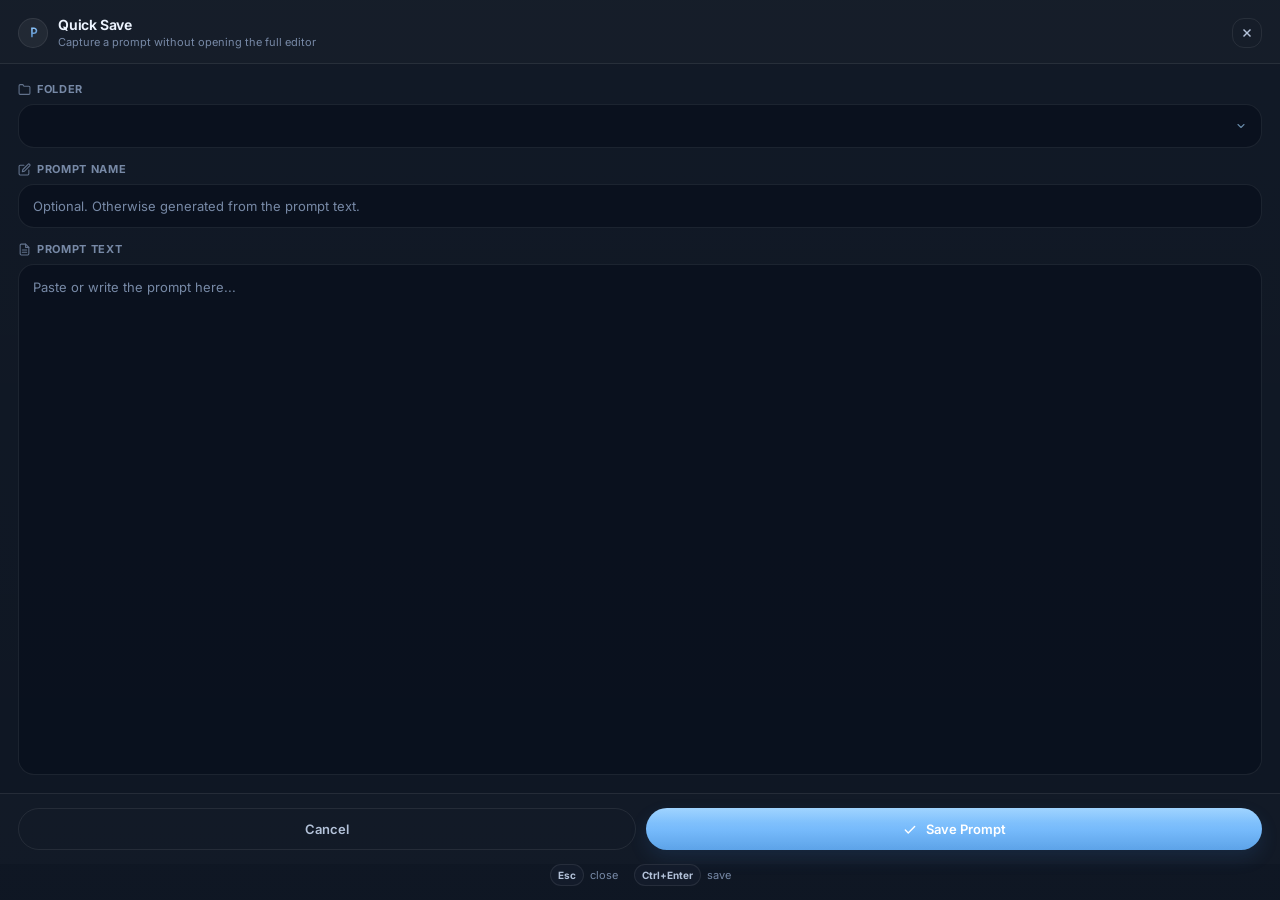
==== commit 86393fdc: "polish quick save window and refresh logo" ====
--- a/renderer/quicksave.html
+++ b/renderer/quicksave.html
@@ -66,18 +66,23 @@
             height: 100%;
         }
 
+        html {
+            background: var(--bg-shell);
+            overflow: hidden;
+        }
+
         body {
             font-family: var(--font);
             color: var(--text-primary);
             background:
-                linear-gradient(180deg, rgba(255, 255, 255, 0.035) 0%, rgba(255, 255, 255, 0.01) 100%),
-                var(--bg-base);
-            border: 1px solid var(--border);
-            border-radius: 22px;
+                linear-gradient(180deg, rgba(255, 255, 255, 0.025) 0%, rgba(255, 255, 255, 0.01) 100%),
+                var(--bg-shell);
+            border: none;
+            border-radius: 0;
             overflow: hidden;
             display: flex;
             flex-direction: column;
-            box-shadow: var(--shadow-lg);
+            box-shadow: none;
         }
 
         .qs-header {
@@ -86,7 +91,7 @@
             justify-content: space-between;
             padding: 16px 18px 14px;
             border-bottom: 1px solid var(--border);
-            background: rgba(255, 255, 255, 0.02);
+            background: rgba(255, 255, 255, 0.015);
             cursor: move;
         }
 
@@ -98,20 +103,20 @@
         }
 
         .qs-icon-wrap {
-            width: 28px;
-            height: 28px;
-            border-radius: 12px;
+            width: 30px;
+            height: 30px;
+            border-radius: 999px;
             display: flex;
             align-items: center;
             justify-content: center;
-            background: var(--bg-subtle);
+            background: rgba(255, 255, 255, 0.055);
             border: 1px solid var(--border);
             flex-shrink: 0;
         }
 
         .qs-logo {
-            width: 14px;
-            height: 14px;
+            width: 13px;
+            height: 13px;
             display: block;
         }
 
@@ -249,7 +254,7 @@
             gap: 10px;
             padding: 14px 18px;
             border-top: 1px solid var(--border);
-            background: rgba(255, 255, 255, 0.018);
+            background: rgba(255, 255, 255, 0.01);
         }
 
         .qs-btn {
@@ -380,6 +385,20 @@
 
         [data-theme="light"] ::-webkit-scrollbar-thumb {
             background: rgba(125, 145, 170, 0.18);
+        }
+
+        [data-theme="light"] html,
+        [data-theme="light"] body {
+            background: #eef3fa;
+        }
+
+        [data-theme="light"] .qs-header,
+        [data-theme="light"] .qs-footer {
+            background: rgba(255, 255, 255, 0.14);
+        }
+
+        [data-theme="light"] .qs-icon-wrap {
+            background: rgba(255, 255, 255, 0.55);
         }
     </style>
 </head>
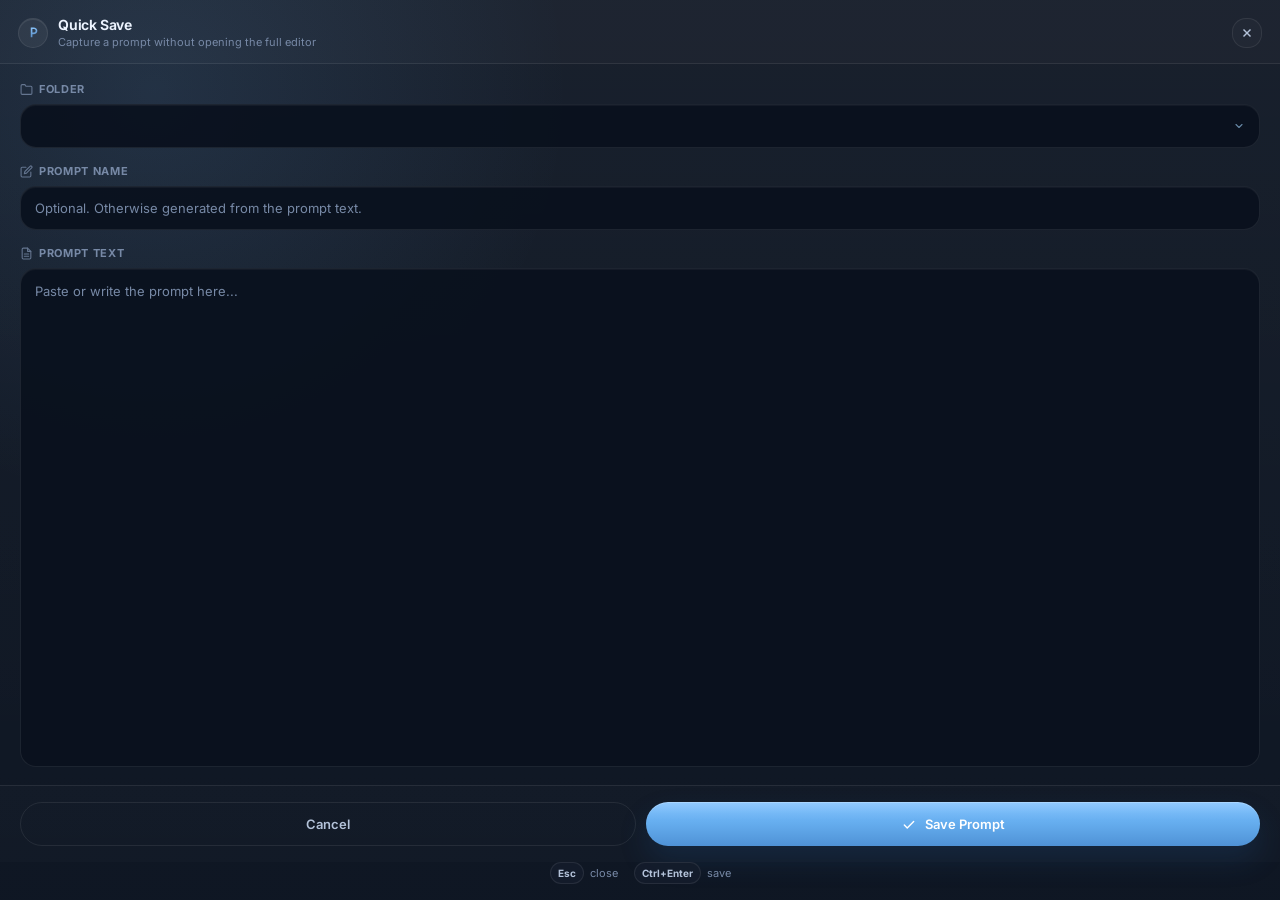
==== commit 9a5207e8: "smooth interactions and theme transitions" ====
--- a/renderer/quicksave.html
+++ b/renderer/quicksave.html
@@ -83,6 +83,19 @@
             display: flex;
             flex-direction: column;
             box-shadow: none;
+            position: relative;
+            isolation: isolate;
+        }
+
+        body::before {
+            content: '';
+            position: absolute;
+            inset: 0;
+            pointer-events: none;
+            z-index: -1;
+            background:
+                radial-gradient(circle at 12% 10%, rgba(116, 182, 246, 0.12) 0%, rgba(116, 182, 246, 0) 30%),
+                linear-gradient(180deg, rgba(255, 255, 255, 0.03) 0%, rgba(255, 255, 255, 0) 100%);
         }
 
         .qs-header {
@@ -91,7 +104,7 @@
             justify-content: space-between;
             padding: 16px 18px 14px;
             border-bottom: 1px solid var(--border);
-            background: rgba(255, 255, 255, 0.015);
+            background: rgba(255, 255, 255, 0.02);
             cursor: move;
         }
 
@@ -112,6 +125,7 @@
             background: rgba(255, 255, 255, 0.055);
             border: 1px solid var(--border);
             flex-shrink: 0;
+            box-shadow: inset 0 1px 0 rgba(255, 255, 255, 0.08);
         }
 
         .qs-logo {
@@ -135,9 +149,9 @@
         .qs-close {
             width: 30px;
             height: 30px;
-            border-radius: 12px;
+            border-radius: 14px;
             border: 1px solid var(--border);
-            background: transparent;
+            background: rgba(255, 255, 255, 0.02);
             color: var(--text-secondary);
             display: flex;
             align-items: center;
@@ -160,8 +174,8 @@
             flex: 1;
             display: flex;
             flex-direction: column;
-            gap: 14px;
-            padding: 18px;
+            gap: 16px;
+            padding: 18px 20px;
             overflow-y: auto;
         }
 
@@ -204,7 +218,8 @@
             font: inherit;
             font-size: 13px;
             outline: none;
-            transition: border-color var(--transition), box-shadow var(--transition), background var(--transition);
+            box-shadow: inset 0 1px 0 rgba(255, 255, 255, 0.04);
+            transition: border-color var(--transition), box-shadow var(--transition), background var(--transition), transform var(--transition);
         }
 
         .qs-field select,
@@ -237,7 +252,7 @@
         .qs-field input:focus,
         .qs-field textarea:focus {
             border-color: rgba(116, 182, 246, 0.46);
-            box-shadow: 0 0 0 3px var(--accent-soft);
+            box-shadow: 0 0 0 4px var(--accent-soft);
         }
 
         .qs-field select {
@@ -252,14 +267,14 @@
         .qs-footer {
             display: flex;
             gap: 10px;
-            padding: 14px 18px;
+            padding: 16px 20px;
             border-top: 1px solid var(--border);
             background: rgba(255, 255, 255, 0.01);
         }
 
         .qs-btn {
             flex: 1;
-            height: 42px;
+            height: 44px;
             border-radius: 999px;
             border: 1px solid var(--border);
             font: inherit;
@@ -283,18 +298,18 @@
         .qs-btn-save {
             border: none;
             background:
-                linear-gradient(180deg, rgba(255, 255, 255, 0.18) 0%, rgba(255, 255, 255, 0.04) 34%, rgba(255, 255, 255, 0) 100%),
-                linear-gradient(180deg, #8bcaff 0%, #72b8fb 52%, #5da3e8 100%);
+                linear-gradient(180deg, rgba(255, 255, 255, 0.18) 0%, rgba(255, 255, 255, 0.045) 26%, rgba(255, 255, 255, 0) 42%),
+                linear-gradient(180deg, #7bbfff 0%, #66aeef 46%, #4f92d6 100%);
             color: #ffffff;
-            box-shadow: 0 8px 18px rgba(57, 120, 190, 0.16);
+            box-shadow: 0 14px 28px rgba(33, 87, 145, 0.22), inset 0 1px 0 rgba(255, 255, 255, 0.22);
         }
 
         .qs-btn-save:hover {
             transform: translateY(-1px);
             background:
-                linear-gradient(180deg, rgba(255, 255, 255, 0.2) 0%, rgba(255, 255, 255, 0.05) 34%, rgba(255, 255, 255, 0) 100%),
-                linear-gradient(180deg, #92d0ff 0%, #79befd 52%, #67aff2 100%);
-            box-shadow: 0 10px 20px rgba(57, 120, 190, 0.18);
+                linear-gradient(180deg, rgba(255, 255, 255, 0.2) 0%, rgba(255, 255, 255, 0.06) 28%, rgba(255, 255, 255, 0) 44%),
+                linear-gradient(180deg, #84c5ff 0%, #70b5f3 46%, #589bdd 100%);
+            box-shadow: 0 18px 32px rgba(33, 87, 145, 0.24), inset 0 1px 0 rgba(255, 255, 255, 0.24);
         }
 
         .qs-btn:active {
@@ -317,7 +332,7 @@
             display: flex;
             justify-content: center;
             gap: 16px;
-            padding: 0 18px 14px;
+            padding: 0 20px 16px;
             font-size: 11px;
             color: var(--text-tertiary);
         }
@@ -392,6 +407,12 @@
             background: #eef3fa;
         }
 
+        [data-theme="light"] body::before {
+            background:
+                radial-gradient(circle at 12% 10%, rgba(117, 168, 226, 0.12) 0%, rgba(117, 168, 226, 0) 32%),
+                linear-gradient(180deg, rgba(255, 255, 255, 0.14) 0%, rgba(255, 255, 255, 0) 100%);
+        }
+
         [data-theme="light"] .qs-header,
         [data-theme="light"] .qs-footer {
             background: rgba(255, 255, 255, 0.14);
@@ -399,6 +420,11 @@
 
         [data-theme="light"] .qs-icon-wrap {
             background: rgba(255, 255, 255, 0.55);
+        }
+
+        ::selection {
+            background: rgba(116, 182, 246, 0.22);
+            color: var(--text-primary);
         }
     </style>
 </head>
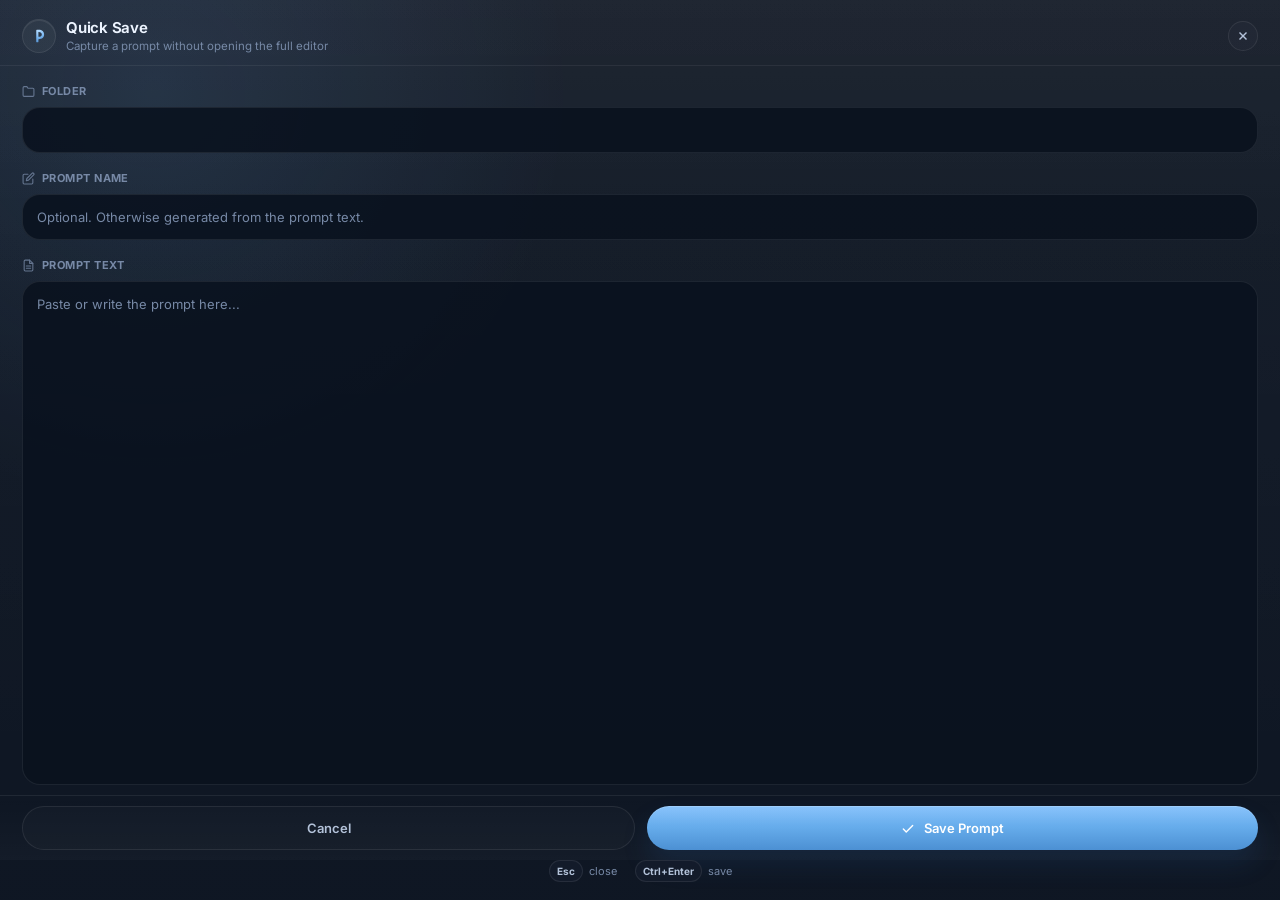
==== commit 64662b3b: "polish motion background and app chrome" ====
--- a/renderer/quicksave.html
+++ b/renderer/quicksave.html
@@ -425,6 +425,166 @@
         ::selection {
             background: rgba(116, 182, 246, 0.22);
             color: var(--text-primary);
+        }
+
+        body::before {
+            z-index: 0;
+            opacity: 0.95;
+        }
+
+        body::after {
+            content: '';
+            position: absolute;
+            inset: 0;
+            pointer-events: none;
+            z-index: 0;
+            background: linear-gradient(180deg, rgba(255, 255, 255, 0.03) 0%, rgba(255, 255, 255, 0) 32%);
+        }
+
+        .qs-header,
+        .qs-body,
+        .qs-footer,
+        .qs-hint {
+            position: relative;
+            z-index: 1;
+        }
+
+        .qs-header {
+            padding: 18px 22px 12px;
+            background: transparent;
+            border-bottom-color: rgba(255, 255, 255, 0.06);
+        }
+
+        [data-theme="light"] .qs-header {
+            border-bottom-color: rgba(125, 145, 170, 0.12);
+        }
+
+        .qs-icon-wrap {
+            width: 34px;
+            height: 34px;
+            background: rgba(255, 255, 255, 0.045);
+        }
+
+        .qs-logo {
+            width: 16px;
+            height: 16px;
+        }
+
+        .qs-title {
+            font-size: 15px;
+        }
+
+        .qs-subtitle {
+            font-size: 11.5px;
+        }
+
+        .qs-body {
+            gap: 18px;
+            padding: 18px 22px 10px;
+        }
+
+        .qs-field {
+            gap: 9px;
+        }
+
+        .qs-field label {
+            gap: 7px;
+            letter-spacing: 0.04em;
+        }
+
+        .qs-field select,
+        .qs-field input,
+        .qs-field textarea {
+            border-radius: 18px;
+            background: color-mix(in srgb, var(--bg-input) 92%, transparent);
+            box-shadow: none;
+        }
+
+        .qs-field select,
+        .qs-field input {
+            height: 46px;
+        }
+
+        .qs-field textarea {
+            min-height: 204px;
+        }
+
+        .qs-field select:focus,
+        .qs-field input:focus,
+        .qs-field textarea:focus {
+            border-color: rgba(116, 182, 246, 0.34);
+            box-shadow: 0 0 0 3px rgba(116, 182, 246, 0.14);
+        }
+
+        .qs-footer {
+            padding: 10px 22px 10px;
+            gap: 12px;
+            background: linear-gradient(180deg, rgba(255, 255, 255, 0) 0%, rgba(255, 255, 255, 0.025) 100%);
+            border-top-color: rgba(255, 255, 255, 0.05);
+        }
+
+        [data-theme="light"] .qs-footer {
+            background: linear-gradient(180deg, rgba(255, 255, 255, 0) 0%, rgba(255, 255, 255, 0.22) 100%);
+            border-top-color: rgba(125, 145, 170, 0.12);
+        }
+
+        .qs-hint {
+            gap: 18px;
+            padding: 0 22px 18px;
+        }
+
+        .qs-close {
+            border-radius: 999px;
+        }
+
+        .qs-btn-cancel {
+            background: rgba(255, 255, 255, 0.018);
+        }
+
+        [data-theme="light"] .qs-btn-cancel {
+            background: rgba(255, 255, 255, 0.48);
+        }
+
+        .qs-btn-save {
+            background:
+                linear-gradient(180deg, rgba(255, 255, 255, 0.12) 0%, rgba(255, 255, 255, 0.04) 30%, rgba(255, 255, 255, 0) 46%),
+                linear-gradient(180deg, #79bbfb 0%, #66aceb 48%, #4c90d3 100%);
+            box-shadow: 0 14px 26px rgba(33, 87, 145, 0.2), inset 0 1px 0 rgba(255, 255, 255, 0.18);
+        }
+
+        .qs-btn-save:hover {
+            transform: translateY(-1px);
+            background:
+                linear-gradient(180deg, rgba(255, 255, 255, 0.14) 0%, rgba(255, 255, 255, 0.05) 30%, rgba(255, 255, 255, 0) 46%),
+                linear-gradient(180deg, #82c1fd 0%, #6fb2ef 48%, #5697d8 100%);
+            box-shadow: 0 16px 28px rgba(33, 87, 145, 0.22), inset 0 1px 0 rgba(255, 255, 255, 0.2);
+        }
+
+        .qs-header {
+            animation: qsWindowIn 420ms cubic-bezier(0.22, 1, 0.36, 1) both;
+        }
+
+        .qs-body {
+            animation: qsWindowIn 480ms cubic-bezier(0.22, 1, 0.36, 1) both;
+            animation-delay: 40ms;
+        }
+
+        .qs-footer,
+        .qs-hint {
+            animation: qsWindowIn 520ms cubic-bezier(0.22, 1, 0.36, 1) both;
+            animation-delay: 80ms;
+        }
+
+        @keyframes qsWindowIn {
+            from {
+                opacity: 0;
+                transform: translateY(10px);
+            }
+
+            to {
+                opacity: 1;
+                transform: translateY(0);
+            }
         }
     </style>
 </head>
